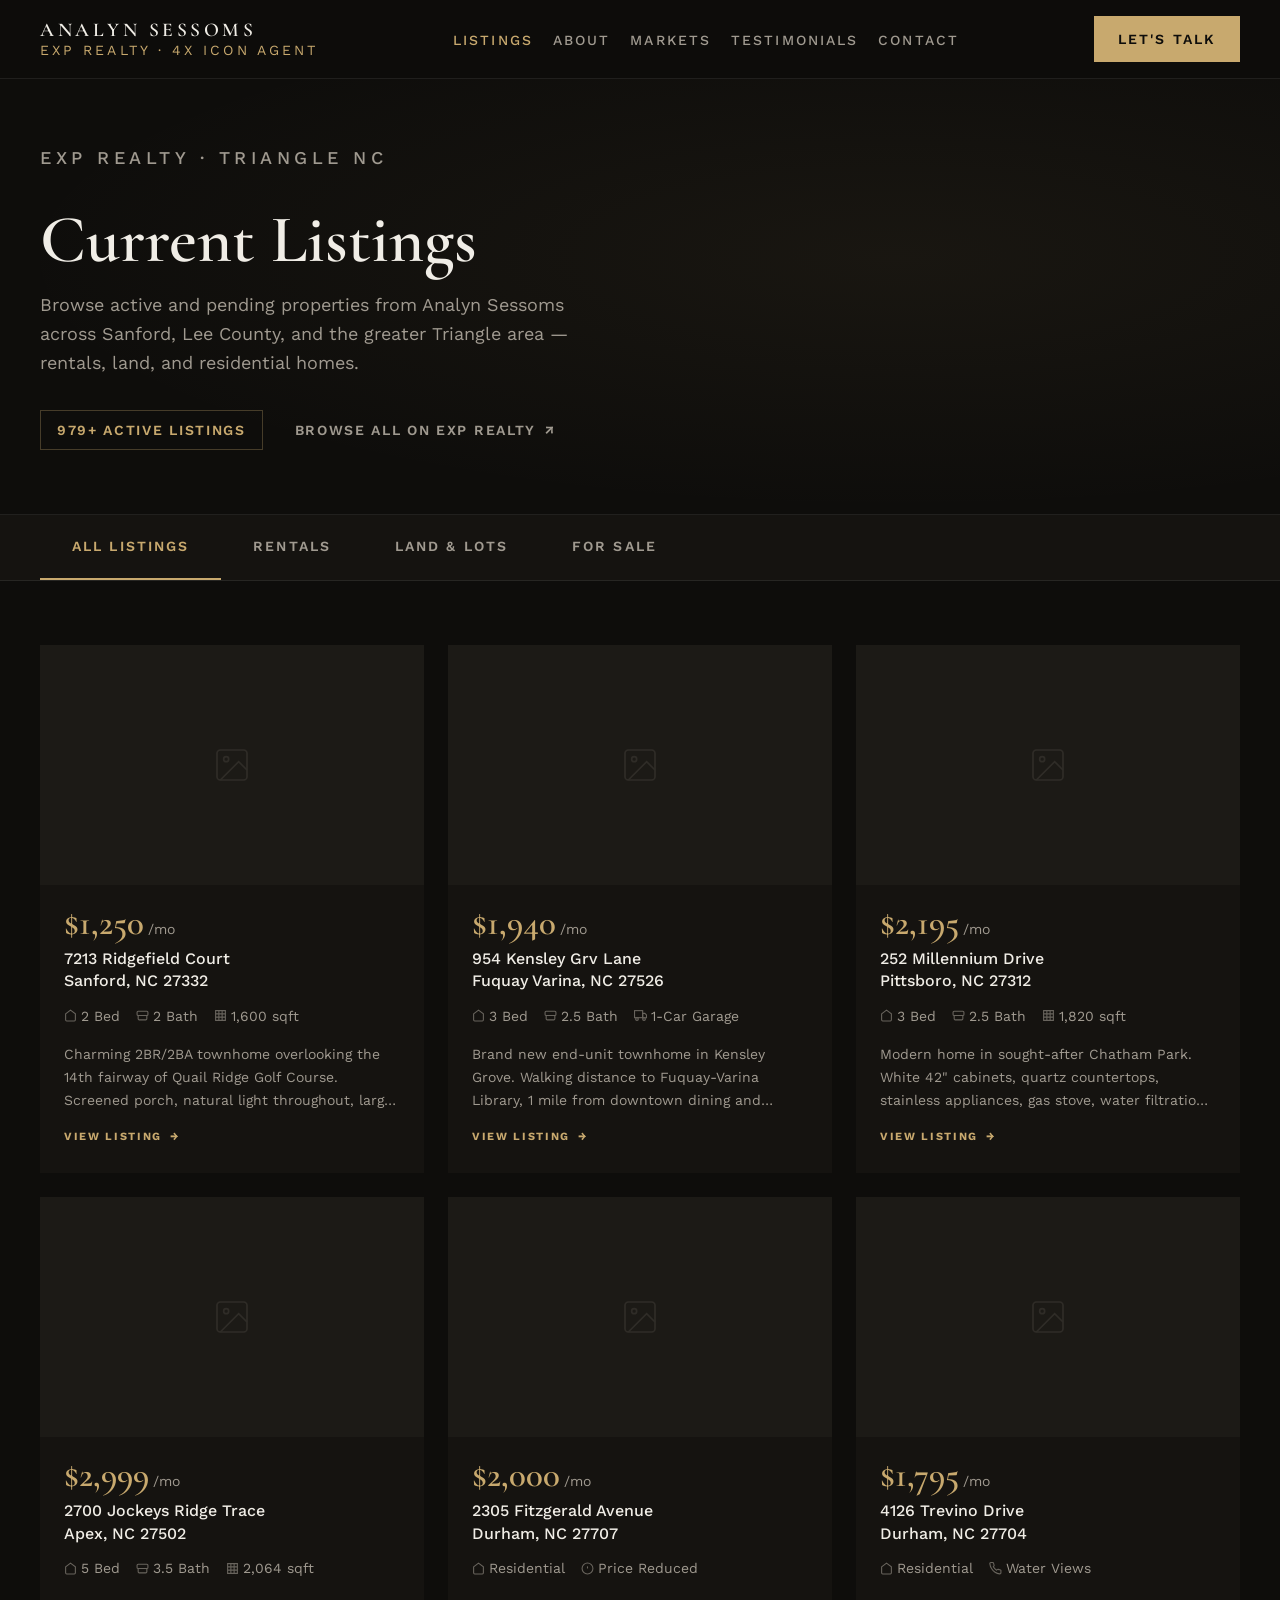
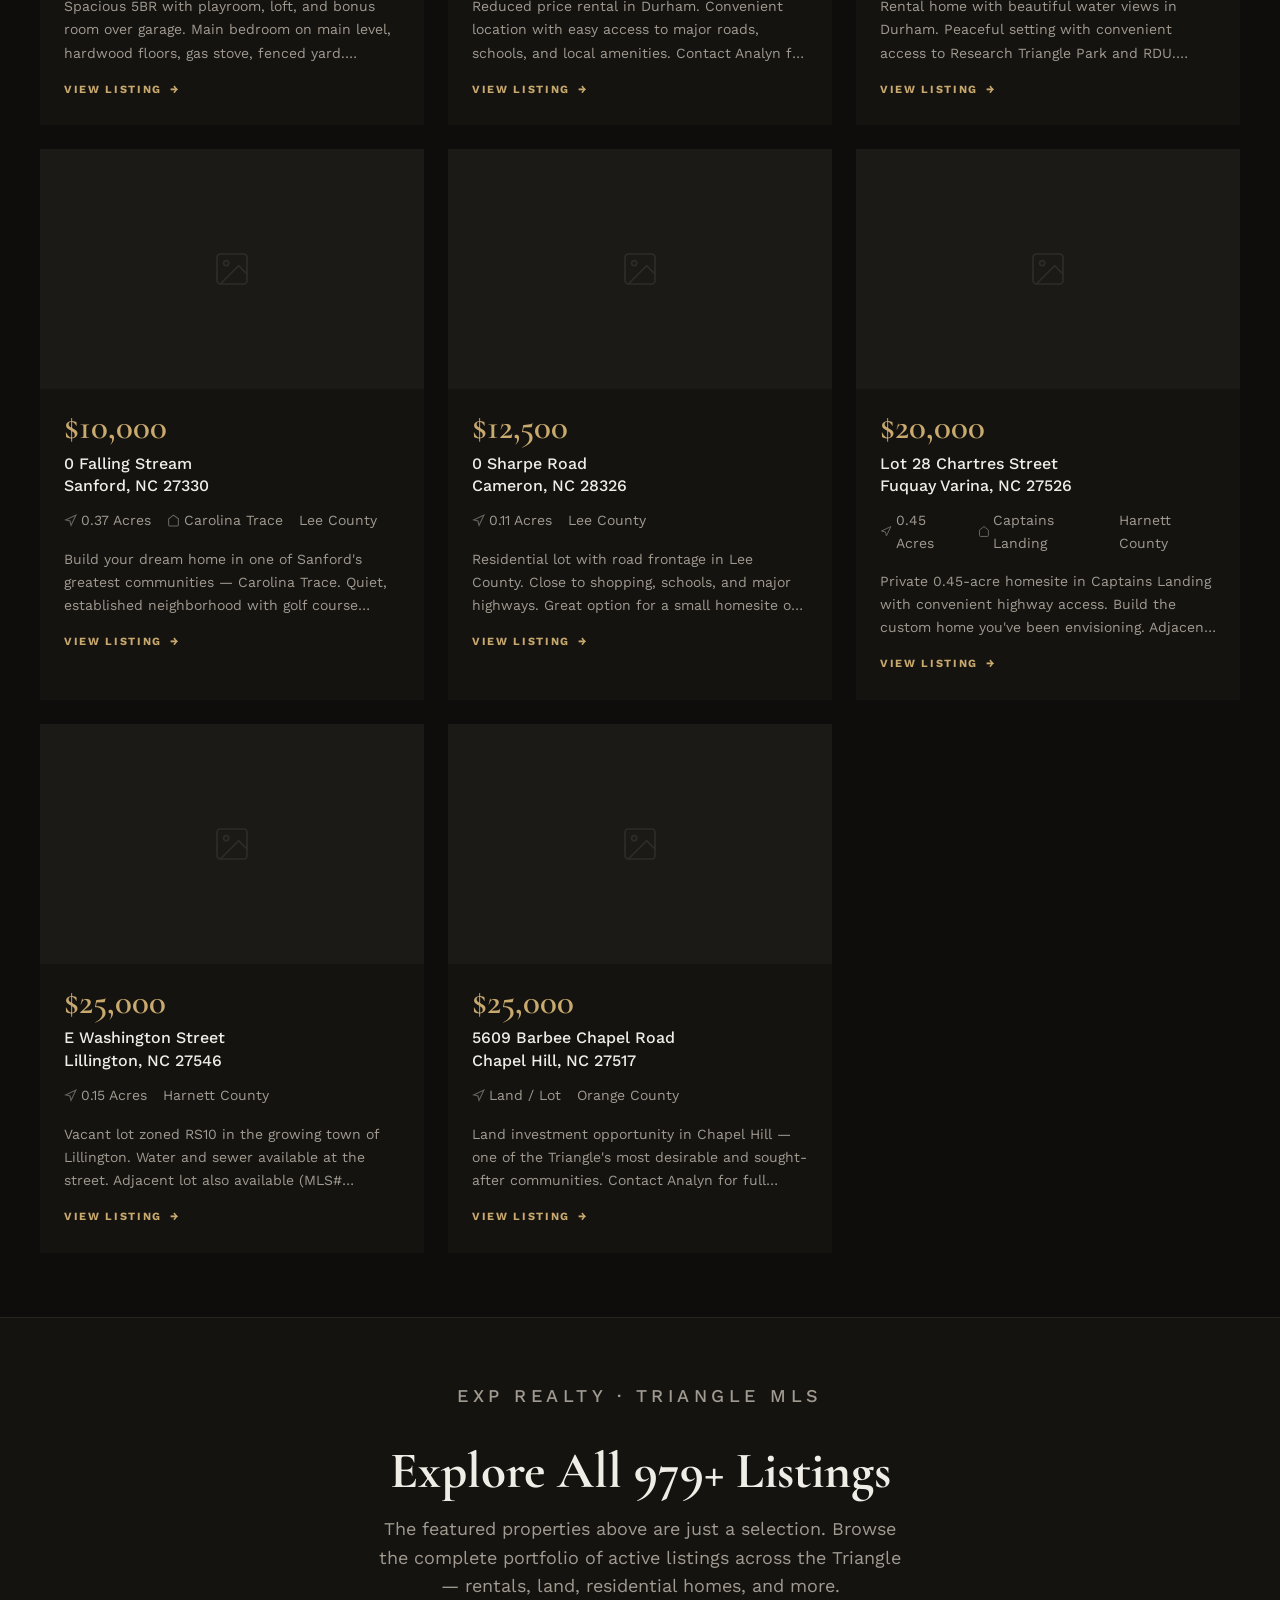
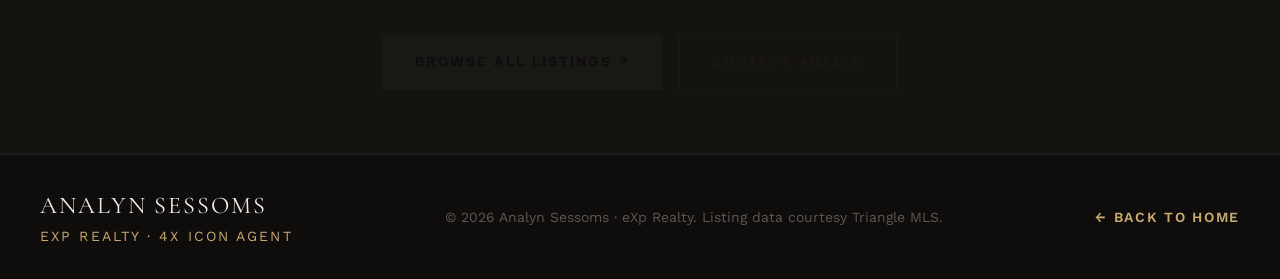
==== listings.html @ 78523047 "Add listings page with 11 featured properties (rentals + land), filter tabs, real MLS data" ====
<!DOCTYPE html>
<html lang="en">
<head>
  <meta charset="UTF-8" />
  <meta name="viewport" content="width=device-width, initial-scale=1.0" />
  <title>Current Listings | Analyn Sessoms — eXp Realty | Sanford, NC</title>
  <meta name="description" content="Browse current listings from Analyn Sessoms, 4x ICON Realtor® with eXp Realty. Homes for rent, land for sale, and more across Sanford, Pittsboro, Apex, and Central NC." />

  <link rel="preconnect" href="https://fonts.googleapis.com" />
  <link rel="preconnect" href="https://fonts.gstatic.com" crossorigin />
  <link href="https://fonts.googleapis.com/css2?family=Cormorant+Garamond:ital,wght@0,400;0,500;0,600;0,700;1,400;1,500;1,600&family=Work+Sans:wght@300;400;500;600;700&display=swap" rel="stylesheet" />

  <link rel="stylesheet" href="./base.css" />
  <link rel="stylesheet" href="./style.css" />
  <style>
    /* ── Listings page–specific styles ── */
    .listings-hero {
      position: relative;
      background: var(--color-bg);
      padding-top: calc(80px + var(--space-16));
      padding-bottom: var(--space-16);
      border-bottom: 1px solid var(--color-border);
      overflow: hidden;
    }
    .listings-hero::before {
      content: '';
      position: absolute;
      inset: 0;
      background: radial-gradient(ellipse at 70% 50%, rgba(200,169,110,0.06) 0%, transparent 70%);
      pointer-events: none;
    }
    .listings-hero-inner {
      position: relative;
      z-index: 1;
    }
    .listings-hero h1 {
      font-family: var(--font-display);
      font-size: var(--text-3xl);
      font-weight: 600;
      color: var(--color-text);
      line-height: 1.05;
      margin-bottom: var(--space-4);
    }
    .listings-hero p {
      font-family: var(--font-body);
      font-size: var(--text-base);
      color: var(--color-text-muted);
      max-width: 52ch;
      margin-bottom: var(--space-8);
    }
    .listings-hero-meta {
      display: flex;
      align-items: center;
      gap: var(--space-8);
      flex-wrap: wrap;
    }
    .listings-count-badge {
      display: inline-flex;
      align-items: center;
      gap: var(--space-2);
      font-family: var(--font-body);
      font-size: var(--text-xs);
      font-weight: 600;
      letter-spacing: 0.12em;
      text-transform: uppercase;
      color: var(--color-accent);
      border: 1px solid rgba(200,169,110,0.3);
      padding: var(--space-2) var(--space-4);
    }
    .listings-ext-link {
      font-family: var(--font-body);
      font-size: var(--text-xs);
      font-weight: 600;
      letter-spacing: 0.12em;
      text-transform: uppercase;
      color: var(--color-text-muted);
      text-decoration: none;
      display: inline-flex;
      align-items: center;
      gap: var(--space-2);
      transition: color 180ms;
    }
    .listings-ext-link:hover { color: var(--color-accent); }
    .listings-ext-link::after { content: '↗'; }

    /* Filter tabs */
    .filter-bar {
      background: var(--color-surface);
      border-bottom: 1px solid var(--color-border);
      position: sticky;
      top: 72px;
      z-index: 50;
    }
    .filter-bar-inner {
      display: flex;
      align-items: center;
      gap: 0;
      overflow-x: auto;
      scrollbar-width: none;
    }
    .filter-bar-inner::-webkit-scrollbar { display: none; }
    .filter-btn {
      font-family: var(--font-body);
      font-size: var(--text-xs);
      font-weight: 600;
      letter-spacing: 0.15em;
      text-transform: uppercase;
      color: var(--color-text-muted);
      background: none;
      border: none;
      border-bottom: 2px solid transparent;
      padding: var(--space-5) var(--space-8);
      cursor: pointer;
      white-space: nowrap;
      transition: color 180ms, border-color 180ms;
    }
    .filter-btn:hover { color: var(--color-text); }
    .filter-btn.active {
      color: var(--color-accent);
      border-bottom-color: var(--color-accent);
    }

    /* Listings grid */
    .listings-main {
      background: var(--color-bg);
      padding-block: var(--space-16);
    }
    .listings-full-grid {
      display: grid;
      grid-template-columns: repeat(3, 1fr);
      gap: var(--space-6);
    }
    .prop-card {
      background: var(--color-surface);
      overflow: hidden;
      cursor: pointer;
      transition: transform 300ms cubic-bezier(0.16,1,0.3,1), box-shadow 300ms cubic-bezier(0.16,1,0.3,1);
      text-decoration: none;
      display: block;
    }
    .prop-card:hover {
      transform: translateY(-4px);
      box-shadow: 0 16px 48px rgba(0,0,0,0.5);
    }
    .prop-card[data-category="land"] .prop-img-wrap::after {
      background: linear-gradient(to top, rgba(14,13,11,0.85) 0%, transparent 50%);
    }
    .prop-img-wrap {
      position: relative;
      overflow: hidden;
      aspect-ratio: 16/10;
      background: var(--color-surface-2);
    }
    .prop-img-wrap img {
      width: 100%;
      height: 100%;
      object-fit: cover;
      transition: transform 600ms cubic-bezier(0.16,1,0.3,1);
    }
    .prop-card:hover .prop-img-wrap img { transform: scale(1.05); }
    .prop-badge {
      position: absolute;
      top: var(--space-4);
      left: var(--space-4);
      font-family: var(--font-body);
      font-size: 10px;
      font-weight: 700;
      letter-spacing: 0.15em;
      text-transform: uppercase;
      padding: 3px 10px;
      z-index: 1;
    }
    .prop-badge-active   { background: #1a6e38; color: #fff; }
    .prop-badge-pending  { background: var(--color-accent-red); color: #fff; }
    .prop-badge-reduced  { background: var(--color-accent); color: var(--color-bg); }
    .prop-badge-new      { background: #0a5a7a; color: #fff; }

    .prop-category-pill {
      position: absolute;
      bottom: var(--space-4);
      right: var(--space-4);
      font-family: var(--font-body);
      font-size: 10px;
      font-weight: 600;
      letter-spacing: 0.1em;
      text-transform: uppercase;
      color: rgba(255,255,255,0.7);
      background: rgba(0,0,0,0.5);
      backdrop-filter: blur(4px);
      padding: 3px 8px;
    }
    .prop-body {
      padding: var(--space-5) var(--space-6) var(--space-6);
    }
    .prop-price {
      font-family: var(--font-display);
      font-size: var(--text-xl);
      font-weight: 600;
      color: var(--color-accent);
      line-height: 1;
      margin-bottom: var(--space-2);
    }
    .prop-price-sub {
      font-size: var(--text-xs);
      color: var(--color-text-muted);
      font-family: var(--font-body);
      font-weight: 400;
      margin-left: var(--space-1);
    }
    .prop-address {
      font-family: var(--font-body);
      font-size: var(--text-sm);
      font-weight: 500;
      color: var(--color-text);
      margin-bottom: var(--space-3);
      line-height: 1.4;
    }
    .prop-specs {
      display: flex;
      align-items: center;
      gap: var(--space-4);
      font-family: var(--font-body);
      font-size: var(--text-xs);
      color: var(--color-text-muted);
      margin-bottom: var(--space-4);
    }
    .prop-spec {
      display: flex;
      align-items: center;
      gap: var(--space-1);
    }
    .prop-spec svg { width: 13px; height: 13px; opacity: 0.6; }
    .prop-desc {
      font-family: var(--font-body);
      font-size: var(--text-xs);
      color: var(--color-text-muted);
      line-height: 1.65;
      display: -webkit-box;
      -webkit-line-clamp: 3;
      -webkit-box-orient: vertical;
      overflow: hidden;
      max-width: none;
    }
    .prop-cta {
      display: inline-flex;
      align-items: center;
      gap: var(--space-2);
      margin-top: var(--space-4);
      font-family: var(--font-body);
      font-size: 11px;
      font-weight: 700;
      letter-spacing: 0.15em;
      text-transform: uppercase;
      color: var(--color-accent);
      transition: gap 180ms;
    }
    .prop-card:hover .prop-cta { gap: var(--space-3); }
    .prop-cta::after { content: '→'; }

    /* No results */
    .no-results {
      display: none;
      grid-column: 1 / -1;
      text-align: center;
      padding: var(--space-20) 0;
      color: var(--color-text-muted);
      font-family: var(--font-display);
      font-size: var(--text-xl);
      font-style: italic;
    }

    /* Browse all CTA */
    .browse-all-section {
      background: var(--color-surface);
      border-top: 1px solid var(--color-border);
      padding-block: var(--space-16);
      text-align: center;
    }
    .browse-all-section h2 {
      font-family: var(--font-display);
      font-size: var(--text-2xl);
      color: var(--color-text);
      margin-bottom: var(--space-4);
    }
    .browse-all-section p {
      font-family: var(--font-body);
      font-size: var(--text-base);
      color: var(--color-text-muted);
      max-width: 48ch;
      margin: 0 auto var(--space-8);
    }
    .browse-all-actions {
      display: flex;
      gap: var(--space-4);
      justify-content: center;
      flex-wrap: wrap;
    }

    /* Img placeholder shimmer */
    .prop-img-placeholder {
      width: 100%; height: 100%;
      background: var(--color-surface-2);
      display: flex;
      align-items: center;
      justify-content: center;
      color: var(--color-text-faint);
    }
    .prop-img-placeholder svg { width: 40px; height: 40px; opacity: 0.3; }

    @media (max-width: 1024px) {
      .listings-full-grid { grid-template-columns: repeat(2, 1fr); }
    }
    @media (max-width: 640px) {
      .listings-full-grid { grid-template-columns: 1fr; }
      .filter-btn { padding: var(--space-4) var(--space-5); }
    }
  </style>
</head>
<body>

  <!-- NAV -->
  <nav class="site-nav scrolled" id="site-nav" role="navigation" aria-label="Main navigation">
    <a href="./index.html" class="nav-logo" aria-label="Analyn Sessoms Real Estate Home">
      <span class="nav-logo-name">Analyn Sessoms</span>
      <span class="nav-logo-tagline">eXp Realty · 4x ICON Agent</span>
    </a>
    <ul class="nav-links" role="list">
      <li><a href="./listings.html" style="color:var(--color-accent)">Listings</a></li>
      <li><a href="./index.html#about">About</a></li>
      <li><a href="./index.html#markets">Markets</a></li>
      <li><a href="./index.html#testimonials">Testimonials</a></li>
      <li><a href="./index.html#contact">Contact</a></li>
    </ul>
    <a href="./index.html#contact" class="nav-cta">Let's Talk</a>
    <button class="nav-hamburger" id="nav-hamburger" aria-label="Open menu" aria-expanded="false">
      <span></span><span></span><span></span>
    </button>
  </nav>

  <!-- Mobile Nav -->
  <div class="mobile-nav" id="mobile-nav" role="dialog" aria-label="Mobile navigation">
    <button class="mobile-nav-close" id="mobile-nav-close" aria-label="Close menu">✕</button>
    <a href="./listings.html" class="mobile-nav-link">Listings</a>
    <a href="./index.html#about" class="mobile-nav-link">About</a>
    <a href="./index.html#markets" class="mobile-nav-link">Markets</a>
    <a href="./index.html#testimonials" class="mobile-nav-link">Testimonials</a>
    <a href="./index.html#contact" class="mobile-nav-link">Contact</a>
  </div>

  <!-- HERO -->
  <section class="listings-hero">
    <div class="container listings-hero-inner">
      <p class="section-eyebrow">eXp Realty · Triangle NC</p>
      <h1>Current Listings</h1>
      <p>Browse active and pending properties from Analyn Sessoms across Sanford, Lee County, and the greater Triangle area — rentals, land, and residential homes.</p>
      <div class="listings-hero-meta">
        <span class="listings-count-badge">979+ Active Listings</span>
        <a href="https://tri.exprealty.com/index.php?agentcodes=SESSAX#rslt" target="_blank" rel="noopener noreferrer" class="listings-ext-link">Browse all on eXp Realty</a>
      </div>
    </div>
  </section>

  <!-- FILTER BAR -->
  <div class="filter-bar" role="tablist" aria-label="Filter listings by category">
    <div class="container filter-bar-inner">
      <button class="filter-btn active" data-filter="all" role="tab" aria-selected="true">All Listings</button>
      <button class="filter-btn" data-filter="rental" role="tab" aria-selected="false">Rentals</button>
      <button class="filter-btn" data-filter="land" role="tab" aria-selected="false">Land &amp; Lots</button>
      <button class="filter-btn" data-filter="forsale" role="tab" aria-selected="false">For Sale</button>
    </div>
  </div>

  <!-- LISTINGS GRID -->
  <main class="listings-main" id="main-content">
    <div class="container">
      <div class="listings-full-grid" id="listings-grid">

        <!-- RENTALS -->

        <!-- 1 -->
        <a class="prop-card" data-category="rental"
           href="https://tri.exprealty.com/property/31-10157621-7213-ridgefield-court-sanford-NC-27332"
           target="_blank" rel="noopener noreferrer">
          <div class="prop-img-wrap">
            <img src="https://d36xftgacqn2p.cloudfront.net/listingphotos31/10157621-1.jpg"
                 alt="7213 Ridgefield Court, Sanford NC — golf course townhome rental"
                 loading="lazy" onerror="this.parentNode.innerHTML='<div class=\'prop-img-placeholder\'><svg viewBox=\'0 0 24 24\' fill=\'none\' stroke=\'currentColor\' stroke-width=\'1\'><rect x=\'3\' y=\'3\' width=\'18\' height=\'18\' rx=\'2\'/><circle cx=\'8.5\' cy=\'8.5\' r=\'1.5\'/><polyline points=\'21 15 16 10 5 21\'/></svg></div>'" />
            <span class="prop-badge prop-badge-pending">Pending</span>
            <span class="prop-category-pill">Rental</span>
          </div>
          <div class="prop-body">
            <div class="prop-price">$1,250<span class="prop-price-sub">/mo</span></div>
            <div class="prop-address">7213 Ridgefield Court<br>Sanford, NC 27332</div>
            <div class="prop-specs">
              <span class="prop-spec">
                <svg viewBox="0 0 24 24" fill="none" stroke="currentColor" stroke-width="2"><path d="M3 9l9-7 9 7v11a2 2 0 0 1-2 2H5a2 2 0 0 1-2-2z"/></svg>
                2 Bed
              </span>
              <span class="prop-spec">
                <svg viewBox="0 0 24 24" fill="none" stroke="currentColor" stroke-width="2"><path d="M4 12h16M4 12a2 2 0 0 1-2-2V6a2 2 0 0 1 2-2h16a2 2 0 0 1 2 2v4a2 2 0 0 1-2 2M4 12v6a2 2 0 0 0 2 2h12a2 2 0 0 0 2-2v-6"/></svg>
                2 Bath
              </span>
              <span class="prop-spec">
                <svg viewBox="0 0 24 24" fill="none" stroke="currentColor" stroke-width="2"><path d="M21 3H3v18h18V3z"/><path d="M9 3v18M15 3v18M3 9h18M3 15h18"/></svg>
                1,600 sqft
              </span>
            </div>
            <p class="prop-desc">Charming 2BR/2BA townhome overlooking the 14th fairway of Quail Ridge Golf Course. Screened porch, natural light throughout, large walk-in closet, washer/dryer included. Minutes from US-1 and Southern Pines.</p>
            <span class="prop-cta">View Listing</span>
          </div>
        </a>

        <!-- 2 -->
        <a class="prop-card" data-category="rental"
           href="https://tri.exprealty.com/property/31-10172963-954-kensley-grv-lane-fuquay-varina-NC-27526"
           target="_blank" rel="noopener noreferrer">
          <div class="prop-img-wrap">
            <img src="https://d36xftgacqn2p.cloudfront.net/listingphotos31/10172963-1.jpg"
                 alt="954 Kensley Grove Lane, Fuquay Varina — brand new townhome rental"
                 loading="lazy" onerror="this.parentNode.innerHTML='<div class=\'prop-img-placeholder\'><svg viewBox=\'0 0 24 24\' fill=\'none\' stroke=\'currentColor\' stroke-width=\'1\'><rect x=\'3\' y=\'3\' width=\'18\' height=\'18\' rx=\'2\'/><circle cx=\'8.5\' cy=\'8.5\' r=\'1.5\'/><polyline points=\'21 15 16 10 5 21\'/></svg></div>'" />
            <span class="prop-badge prop-badge-new">New Construction</span>
            <span class="prop-category-pill">Rental</span>
          </div>
          <div class="prop-body">
            <div class="prop-price">$1,940<span class="prop-price-sub">/mo</span></div>
            <div class="prop-address">954 Kensley Grv Lane<br>Fuquay Varina, NC 27526</div>
            <div class="prop-specs">
              <span class="prop-spec">
                <svg viewBox="0 0 24 24" fill="none" stroke="currentColor" stroke-width="2"><path d="M3 9l9-7 9 7v11a2 2 0 0 1-2 2H5a2 2 0 0 1-2-2z"/></svg>
                3 Bed
              </span>
              <span class="prop-spec">
                <svg viewBox="0 0 24 24" fill="none" stroke="currentColor" stroke-width="2"><path d="M4 12h16M4 12a2 2 0 0 1-2-2V6a2 2 0 0 1 2-2h16a2 2 0 0 1 2 2v4a2 2 0 0 1-2 2M4 12v6a2 2 0 0 0 2 2h12a2 2 0 0 0 2-2v-6"/></svg>
                2.5 Bath
              </span>
              <span class="prop-spec">
                <svg viewBox="0 0 24 24" fill="none" stroke="currentColor" stroke-width="2"><rect x="1" y="3" width="15" height="13"/><polygon points="16 8 20 8 23 11 23 16 16 16 16 8"/><circle cx="5.5" cy="18.5" r="2.5"/><circle cx="18.5" cy="18.5" r="2.5"/></svg>
                1-Car Garage
              </span>
            </div>
            <p class="prop-desc">Brand new end-unit townhome in Kensley Grove. Walking distance to Fuquay-Varina Library, 1 mile from downtown dining and breweries, under 10 min to Target. Open floor plan, bright and airy — available now.</p>
            <span class="prop-cta">View Listing</span>
          </div>
        </a>

        <!-- 3 -->
        <a class="prop-card" data-category="rental"
           href="https://tri.exprealty.com/property/31-10157669-252-millennium-drive-pittsboro-NC-27312"
           target="_blank" rel="noopener noreferrer">
          <div class="prop-img-wrap">
            <img src="https://d36xftgacqn2p.cloudfront.net/listingphotos31/10157669-1.jpg"
                 alt="252 Millennium Drive, Pittsboro — Chatham Park rental"
                 loading="lazy" onerror="this.parentNode.innerHTML='<div class=\'prop-img-placeholder\'><svg viewBox=\'0 0 24 24\' fill=\'none\' stroke=\'currentColor\' stroke-width=\'1\'><rect x=\'3\' y=\'3\' width=\'18\' height=\'18\' rx=\'2\'/><circle cx=\'8.5\' cy=\'8.5\' r=\'1.5\'/><polyline points=\'21 15 16 10 5 21\'/></svg></div>'" />
            <span class="prop-badge prop-badge-pending">Pending</span>
            <span class="prop-category-pill">Rental</span>
          </div>
          <div class="prop-body">
            <div class="prop-price">$2,195<span class="prop-price-sub">/mo</span></div>
            <div class="prop-address">252 Millennium Drive<br>Pittsboro, NC 27312</div>
            <div class="prop-specs">
              <span class="prop-spec">
                <svg viewBox="0 0 24 24" fill="none" stroke="currentColor" stroke-width="2"><path d="M3 9l9-7 9 7v11a2 2 0 0 1-2 2H5a2 2 0 0 1-2-2z"/></svg>
                3 Bed
              </span>
              <span class="prop-spec">
                <svg viewBox="0 0 24 24" fill="none" stroke="currentColor" stroke-width="2"><path d="M4 12h16M4 12a2 2 0 0 1-2-2V6a2 2 0 0 1 2-2h16a2 2 0 0 1 2 2v4a2 2 0 0 1-2 2M4 12v6a2 2 0 0 0 2 2h12a2 2 0 0 0 2-2v-6"/></svg>
                2.5 Bath
              </span>
              <span class="prop-spec">
                <svg viewBox="0 0 24 24" fill="none" stroke="currentColor" stroke-width="2"><path d="M21 3H3v18h18V3z"/><path d="M9 3v18M15 3v18M3 9h18M3 15h18"/></svg>
                1,820 sqft
              </span>
            </div>
            <p class="prop-desc">Modern home in sought-after Chatham Park. White 42" cabinets, quartz countertops, stainless appliances, gas stove, water filtration system. Walk-in closets in primary and 2nd bedroom. Built 2022.</p>
            <span class="prop-cta">View Listing</span>
          </div>
        </a>

        <!-- 4 -->
        <a class="prop-card" data-category="rental"
           href="https://tri.exprealty.com/property/31-10149897-2700-jockeys-ridge-trace-apex-NC-27502"
           target="_blank" rel="noopener noreferrer">
          <div class="prop-img-wrap">
            <img src="https://d36xftgacqn2p.cloudfront.net/listingphotos31/10149897-1.jpg"
                 alt="2700 Jockeys Ridge Trace, Apex — 5 bedroom rental home"
                 loading="lazy" onerror="this.parentNode.innerHTML='<div class=\'prop-img-placeholder\'><svg viewBox=\'0 0 24 24\' fill=\'none\' stroke=\'currentColor\' stroke-width=\'1\'><rect x=\'3\' y=\'3\' width=\'18\' height=\'18\' rx=\'2\'/><circle cx=\'8.5\' cy=\'8.5\' r=\'1.5\'/><polyline points=\'21 15 16 10 5 21\'/></svg></div>'" />
            <span class="prop-badge prop-badge-pending">Pending</span>
            <span class="prop-category-pill">Rental</span>
          </div>
          <div class="prop-body">
            <div class="prop-price">$2,999<span class="prop-price-sub">/mo</span></div>
            <div class="prop-address">2700 Jockeys Ridge Trace<br>Apex, NC 27502</div>
            <div class="prop-specs">
              <span class="prop-spec">
                <svg viewBox="0 0 24 24" fill="none" stroke="currentColor" stroke-width="2"><path d="M3 9l9-7 9 7v11a2 2 0 0 1-2 2H5a2 2 0 0 1-2-2z"/></svg>
                5 Bed
              </span>
              <span class="prop-spec">
                <svg viewBox="0 0 24 24" fill="none" stroke="currentColor" stroke-width="2"><path d="M4 12h16M4 12a2 2 0 0 1-2-2V6a2 2 0 0 1 2-2h16a2 2 0 0 1 2 2v4a2 2 0 0 1-2 2M4 12v6a2 2 0 0 0 2 2h12a2 2 0 0 0 2-2v-6"/></svg>
                3.5 Bath
              </span>
              <span class="prop-spec">
                <svg viewBox="0 0 24 24" fill="none" stroke="currentColor" stroke-width="2"><path d="M21 3H3v18h18V3z"/><path d="M9 3v18M15 3v18M3 9h18M3 15h18"/></svg>
                2,064 sqft
              </span>
            </div>
            <p class="prop-desc">Spacious 5BR with playroom, loft, and bonus room over garage. Main bedroom on main level, hardwood floors, gas stove, fenced yard. Community pool, nearby parks. Bella Casa neighborhood, built 2016.</p>
            <span class="prop-cta">View Listing</span>
          </div>
        </a>

        <!-- 5 – extra rental -->
        <a class="prop-card" data-category="rental"
           href="https://tri.exprealty.com/property/31-10149343-2305-fitzgerald-avenue-durham-NC-27707"
           target="_blank" rel="noopener noreferrer">
          <div class="prop-img-wrap">
            <img src="https://d36xftgacqn2p.cloudfront.net/listingphotos31/10149343-1.jpg"
                 alt="2305 Fitzgerald Avenue, Durham NC rental"
                 loading="lazy" onerror="this.parentNode.innerHTML='<div class=\'prop-img-placeholder\'><svg viewBox=\'0 0 24 24\' fill=\'none\' stroke=\'currentColor\' stroke-width=\'1\'><rect x=\'3\' y=\'3\' width=\'18\' height=\'18\' rx=\'2\'/><circle cx=\'8.5\' cy=\'8.5\' r=\'1.5\'/><polyline points=\'21 15 16 10 5 21\'/></svg></div>'" />
            <span class="prop-badge prop-badge-reduced">Reduced</span>
            <span class="prop-category-pill">Rental</span>
          </div>
          <div class="prop-body">
            <div class="prop-price">$2,000<span class="prop-price-sub">/mo</span></div>
            <div class="prop-address">2305 Fitzgerald Avenue<br>Durham, NC 27707</div>
            <div class="prop-specs">
              <span class="prop-spec">
                <svg viewBox="0 0 24 24" fill="none" stroke="currentColor" stroke-width="2"><path d="M3 9l9-7 9 7v11a2 2 0 0 1-2 2H5a2 2 0 0 1-2-2z"/></svg>
                Residential
              </span>
              <span class="prop-spec">
                <svg viewBox="0 0 24 24" fill="none" stroke="currentColor" stroke-width="2"><circle cx="12" cy="12" r="10"/><line x1="12" y1="8" x2="12" y2="12"/><line x1="12" y1="16" x2="12.01" y2="16"/></svg>
                Price Reduced
              </span>
            </div>
            <p class="prop-desc">Reduced price rental in Durham. Convenient location with easy access to major roads, schools, and local amenities. Contact Analyn for showing details and availability.</p>
            <span class="prop-cta">View Listing</span>
          </div>
        </a>

        <!-- 6 – extra rental -->
        <a class="prop-card" data-category="rental"
           href="https://tri.exprealty.com/property/31-10149720-4126-trevino-drive-durham-NC-27704"
           target="_blank" rel="noopener noreferrer">
          <div class="prop-img-wrap">
            <img src="https://d36xftgacqn2p.cloudfront.net/listingphotos31/10149720-1.jpg"
                 alt="4126 Trevino Drive, Durham — water views rental"
                 loading="lazy" onerror="this.parentNode.innerHTML='<div class=\'prop-img-placeholder\'><svg viewBox=\'0 0 24 24\' fill=\'none\' stroke=\'currentColor\' stroke-width=\'1\'><rect x=\'3\' y=\'3\' width=\'18\' height=\'18\' rx=\'2\'/><circle cx=\'8.5\' cy=\'8.5\' r=\'1.5\'/><polyline points=\'21 15 16 10 5 21\'/></svg></div>'" />
            <span class="prop-badge prop-badge-active">Water Views</span>
            <span class="prop-category-pill">Rental</span>
          </div>
          <div class="prop-body">
            <div class="prop-price">$1,795<span class="prop-price-sub">/mo</span></div>
            <div class="prop-address">4126 Trevino Drive<br>Durham, NC 27704</div>
            <div class="prop-specs">
              <span class="prop-spec">
                <svg viewBox="0 0 24 24" fill="none" stroke="currentColor" stroke-width="2"><path d="M3 9l9-7 9 7v11a2 2 0 0 1-2 2H5a2 2 0 0 1-2-2z"/></svg>
                Residential
              </span>
              <span class="prop-spec">
                <svg viewBox="0 0 24 24" fill="none" stroke="currentColor" stroke-width="2"><path d="M22 16.92v3a2 2 0 0 1-2.18 2 19.79 19.79 0 0 1-8.63-3.07A19.5 19.5 0 0 1 4.69 12 19.79 19.79 0 0 1 1.61 3.44 2 2 0 0 1 3.58 1h3a2 2 0 0 1 2 1.72c.127.96.361 1.903.7 2.81a2 2 0 0 1-.45 2.11L7.91 8.96a16 16 0 0 0 6.13 6.13l1.02-1.02a2 2 0 0 1 2.11-.45c.907.339 1.85.573 2.81.7A2 2 0 0 1 22 16.92z"/></svg>
                Water Views
              </span>
            </div>
            <p class="prop-desc">Rental home with beautiful water views in Durham. Peaceful setting with convenient access to Research Triangle Park and RDU. Contact Analyn for full details and a showing.</p>
            <span class="prop-cta">View Listing</span>
          </div>
        </a>

        <!-- LAND -->

        <!-- 7 -->
        <a class="prop-card" data-category="land"
           href="https://tri.exprealty.com/property/31-10159764-0-falling-stream-sanford-NC-27330"
           target="_blank" rel="noopener noreferrer">
          <div class="prop-img-wrap">
            <img src="https://d36xftgacqn2p.cloudfront.net/listingphotos31/10159764-1.jpg"
                 alt="0 Falling Stream, Sanford NC — Carolina Trace land lot"
                 loading="lazy" onerror="this.parentNode.innerHTML='<div class=\'prop-img-placeholder\'><svg viewBox=\'0 0 24 24\' fill=\'none\' stroke=\'currentColor\' stroke-width=\'1\'><rect x=\'3\' y=\'3\' width=\'18\' height=\'18\' rx=\'2\'/><circle cx=\'8.5\' cy=\'8.5\' r=\'1.5\'/><polyline points=\'21 15 16 10 5 21\'/></svg></div>'" />
            <span class="prop-badge prop-badge-pending">Pending</span>
            <span class="prop-category-pill">Land</span>
          </div>
          <div class="prop-body">
            <div class="prop-price">$10,000</div>
            <div class="prop-address">0 Falling Stream<br>Sanford, NC 27330</div>
            <div class="prop-specs">
              <span class="prop-spec">
                <svg viewBox="0 0 24 24" fill="none" stroke="currentColor" stroke-width="2"><polygon points="3 11 22 2 13 21 11 13 3 11"/></svg>
                0.37 Acres
              </span>
              <span class="prop-spec">
                <svg viewBox="0 0 24 24" fill="none" stroke="currentColor" stroke-width="2"><path d="M3 9l9-7 9 7v11a2 2 0 0 1-2 2H5a2 2 0 0 1-2-2z"/></svg>
                Carolina Trace
              </span>
              <span class="prop-spec">Lee County</span>
            </div>
            <p class="prop-desc">Build your dream home in one of Sanford's greatest communities — Carolina Trace. Quiet, established neighborhood with golf course amenity access. 0.37-acre lot ready for your custom build.</p>
            <span class="prop-cta">View Listing</span>
          </div>
        </a>

        <!-- 8 -->
        <a class="prop-card" data-category="land"
           href="https://tri.exprealty.com/property/31-10163830-0-sharpe-road-cameron-NC-28326"
           target="_blank" rel="noopener noreferrer">
          <div class="prop-img-wrap">
            <img src="https://d36xftgacqn2p.cloudfront.net/listingphotos31/10163830-1.jpg"
                 alt="0 Sharpe Road, Cameron NC — residential lot"
                 loading="lazy" onerror="this.parentNode.innerHTML='<div class=\'prop-img-placeholder\'><svg viewBox=\'0 0 24 24\' fill=\'none\' stroke=\'currentColor\' stroke-width=\'1\'><rect x=\'3\' y=\'3\' width=\'18\' height=\'18\' rx=\'2\'/><circle cx=\'8.5\' cy=\'8.5\' r=\'1.5\'/><polyline points=\'21 15 16 10 5 21\'/></svg></div>'" />
            <span class="prop-badge prop-badge-active">Active</span>
            <span class="prop-category-pill">Land</span>
          </div>
          <div class="prop-body">
            <div class="prop-price">$12,500</div>
            <div class="prop-address">0 Sharpe Road<br>Cameron, NC 28326</div>
            <div class="prop-specs">
              <span class="prop-spec">
                <svg viewBox="0 0 24 24" fill="none" stroke="currentColor" stroke-width="2"><polygon points="3 11 22 2 13 21 11 13 3 11"/></svg>
                0.11 Acres
              </span>
              <span class="prop-spec">Lee County</span>
            </div>
            <p class="prop-desc">Residential lot with road frontage in Lee County. Close to shopping, schools, and major highways. Great option for a small homesite or long-term investment in a growing area. MLS# 10163830.</p>
            <span class="prop-cta">View Listing</span>
          </div>
        </a>

        <!-- 9 -->
        <a class="prop-card" data-category="land"
           href="https://tri.exprealty.com/property/31-LP757516-0-lot-28-chartres-street-fuquay-varina-NC-27526"
           target="_blank" rel="noopener noreferrer">
          <div class="prop-img-wrap">
            <img src="https://d36xftgacqn2p.cloudfront.net/listingphotos31/LP757516-1.jpg"
                 alt="Lot 28 Chartres Street, Fuquay Varina — Captains Landing lot"
                 loading="lazy" onerror="this.parentNode.innerHTML='<div class=\'prop-img-placeholder\'><svg viewBox=\'0 0 24 24\' fill=\'none\' stroke=\'currentColor\' stroke-width=\'1\'><rect x=\'3\' y=\'3\' width=\'18\' height=\'18\' rx=\'2\'/><circle cx=\'8.5\' cy=\'8.5\' r=\'1.5\'/><polyline points=\'21 15 16 10 5 21\'/></svg></div>'" />
            <span class="prop-badge prop-badge-reduced">Reduced</span>
            <span class="prop-category-pill">Land</span>
          </div>
          <div class="prop-body">
            <div class="prop-price">$20,000</div>
            <div class="prop-address">Lot 28 Chartres Street<br>Fuquay Varina, NC 27526</div>
            <div class="prop-specs">
              <span class="prop-spec">
                <svg viewBox="0 0 24 24" fill="none" stroke="currentColor" stroke-width="2"><polygon points="3 11 22 2 13 21 11 13 3 11"/></svg>
                0.45 Acres
              </span>
              <span class="prop-spec">
                <svg viewBox="0 0 24 24" fill="none" stroke="currentColor" stroke-width="2"><path d="M3 9l9-7 9 7v11a2 2 0 0 1-2 2H5a2 2 0 0 1-2-2z"/></svg>
                Captains Landing
              </span>
              <span class="prop-spec">Harnett County</span>
            </div>
            <p class="prop-desc">Private 0.45-acre homesite in Captains Landing with convenient highway access. Build the custom home you've been envisioning. Adjacent Lot 27 also available — own both for a larger build site.</p>
            <span class="prop-cta">View Listing</span>
          </div>
        </a>

        <!-- 10 -->
        <a class="prop-card" data-category="land"
           href="https://tri.exprealty.com/property/31-10158714-00-e-washington-street-lillington-NC-27546"
           target="_blank" rel="noopener noreferrer">
          <div class="prop-img-wrap">
            <img src="https://d36xftgacqn2p.cloudfront.net/listingphotos31/10158714-1.jpg"
                 alt="E Washington Street, Lillington NC — vacant lot"
                 loading="lazy" onerror="this.parentNode.innerHTML='<div class=\'prop-img-placeholder\'><svg viewBox=\'0 0 24 24\' fill=\'none\' stroke=\'currentColor\' stroke-width=\'1\'><rect x=\'3\' y=\'3\' width=\'18\' height=\'18\' rx=\'2\'/><circle cx=\'8.5\' cy=\'8.5\' r=\'1.5\'/><polyline points=\'21 15 16 10 5 21\'/></svg></div>'" />
            <span class="prop-badge prop-badge-pending">Pending</span>
            <span class="prop-category-pill">Land</span>
          </div>
          <div class="prop-body">
            <div class="prop-price">$25,000</div>
            <div class="prop-address">E Washington Street<br>Lillington, NC 27546</div>
            <div class="prop-specs">
              <span class="prop-spec">
                <svg viewBox="0 0 24 24" fill="none" stroke="currentColor" stroke-width="2"><polygon points="3 11 22 2 13 21 11 13 3 11"/></svg>
                0.15 Acres
              </span>
              <span class="prop-spec">Harnett County</span>
            </div>
            <p class="prop-desc">Vacant lot zoned RS10 in the growing town of Lillington. Water and sewer available at the street. Adjacent lot also available (MLS# 10158721) — combine for a larger footprint.</p>
            <span class="prop-cta">View Listing</span>
          </div>
        </a>

        <!-- 11 -->
        <a class="prop-card" data-category="land"
           href="https://tri.exprealty.com/property/31-10147017-5609-barbee-chapel-road-chapel-hill-NC-27517"
           target="_blank" rel="noopener noreferrer">
          <div class="prop-img-wrap">
            <img src="https://d36xftgacqn2p.cloudfront.net/listingphotos31/10147017-1.jpg"
                 alt="5609 Barbee Chapel Road, Chapel Hill NC — land lot"
                 loading="lazy" onerror="this.parentNode.innerHTML='<div class=\'prop-img-placeholder\'><svg viewBox=\'0 0 24 24\' fill=\'none\' stroke=\'currentColor\' stroke-width=\'1\'><rect x=\'3\' y=\'3\' width=\'18\' height=\'18\' rx=\'2\'/><circle cx=\'8.5\' cy=\'8.5\' r=\'1.5\'/><polyline points=\'21 15 16 10 5 21\'/></svg></div>'" />
            <span class="prop-badge prop-badge-active">Active</span>
            <span class="prop-category-pill">Land</span>
          </div>
          <div class="prop-body">
            <div class="prop-price">$25,000</div>
            <div class="prop-address">5609 Barbee Chapel Road<br>Chapel Hill, NC 27517</div>
            <div class="prop-specs">
              <span class="prop-spec">
                <svg viewBox="0 0 24 24" fill="none" stroke="currentColor" stroke-width="2"><polygon points="3 11 22 2 13 21 11 13 3 11"/></svg>
                Land / Lot
              </span>
              <span class="prop-spec">Orange County</span>
            </div>
            <p class="prop-desc">Land investment opportunity in Chapel Hill — one of the Triangle's most desirable and sought-after communities. Contact Analyn for full details on this parcel.</p>
            <span class="prop-cta">View Listing</span>
          </div>
        </a>

        <!-- No results message -->
        <div class="no-results" id="no-results" aria-live="polite">
          No listings match this filter. <a href="https://tri.exprealty.com/index.php?agentcodes=SESSAX#rslt" target="_blank" rel="noopener noreferrer" style="color:var(--color-accent)">Browse all 979+ on eXp Realty →</a>
        </div>

      </div>
    </div>
  </main>

  <!-- BROWSE ALL CTA -->
  <section class="browse-all-section" aria-label="Browse all listings">
    <div class="container">
      <p class="section-eyebrow">eXp Realty · Triangle MLS</p>
      <h2>Explore All 979+ Listings</h2>
      <p>The featured properties above are just a selection. Browse the complete portfolio of active listings across the Triangle — rentals, land, residential homes, and more.</p>
      <div class="browse-all-actions">
        <a href="https://tri.exprealty.com/index.php?agentcodes=SESSAX#rslt"
           target="_blank" rel="noopener noreferrer"
           class="btn-primary">Browse All Listings ↗</a>
        <a href="./index.html#contact" class="btn-secondary">Contact Analyn</a>
      </div>
    </div>
  </section>

  <!-- FOOTER (simplified) -->
  <footer style="background:var(--color-bg);border-top:1px solid var(--color-border);padding:var(--space-8) 0;">
    <div class="container" style="display:flex;align-items:center;justify-content:space-between;flex-wrap:wrap;gap:var(--space-4);">
      <div>
        <div style="font-family:var(--font-display);font-size:var(--text-lg);color:var(--color-text);letter-spacing:0.08em;text-transform:uppercase;">Analyn Sessoms</div>
        <div style="font-family:var(--font-body);font-size:var(--text-xs);color:var(--color-accent);letter-spacing:0.15em;text-transform:uppercase;">eXp Realty · 4x ICON Agent</div>
      </div>
      <div style="font-family:var(--font-body);font-size:var(--text-xs);color:var(--color-text-faint);">
        © 2026 Analyn Sessoms · eXp Realty. Listing data courtesy Triangle MLS.
      </div>
      <a href="./index.html" style="font-family:var(--font-body);font-size:var(--text-xs);font-weight:600;letter-spacing:0.12em;text-transform:uppercase;color:var(--color-accent);text-decoration:none;">← Back to Home</a>
    </div>
  </footer>

  <script>
    // Nav hamburger
    const hamburger = document.getElementById('nav-hamburger');
    const mobileNav = document.getElementById('mobile-nav');
    const mobileClose = document.getElementById('mobile-nav-close');
    hamburger.addEventListener('click', () => {
      mobileNav.classList.add('open');
      hamburger.setAttribute('aria-expanded', 'true');
      document.body.style.overflow = 'hidden';
    });
    mobileClose.addEventListener('click', () => {
      mobileNav.classList.remove('open');
      hamburger.setAttribute('aria-expanded', 'false');
      document.body.style.overflow = '';
    });
    mobileNav.querySelectorAll('a').forEach(a => a.addEventListener('click', () => {
      mobileNav.classList.remove('open');
      document.body.style.overflow = '';
    }));

    // Filter tabs
    const filterBtns = document.querySelectorAll('.filter-btn');
    const cards = document.querySelectorAll('.prop-card');
    const noResults = document.getElementById('no-results');

    filterBtns.forEach(btn => {
      btn.addEventListener('click', () => {
        const filter = btn.dataset.filter;

        filterBtns.forEach(b => {
          b.classList.remove('active');
          b.setAttribute('aria-selected', 'false');
        });
        btn.classList.add('active');
        btn.setAttribute('aria-selected', 'true');

        let visible = 0;
        cards.forEach(card => {
          const show = filter === 'all' || card.dataset.category === filter;
          card.style.display = show ? 'block' : 'none';
          if (show) visible++;
        });

        noResults.style.display = visible === 0 ? 'block' : 'none';
      });
    });
  </script>

</body>
</html>
---- base.css ----
*,
*::before,
*::after {
  box-sizing: border-box;
  margin: 0;
  padding: 0;
}

html {
  -moz-text-size-adjust: none;
  -webkit-text-size-adjust: none;
  text-size-adjust: none;
  -webkit-font-smoothing: antialiased;
  -moz-osx-font-smoothing: grayscale;
  text-rendering: optimizeLegibility;
  scroll-behavior: smooth;
  hanging-punctuation: first last;
  scroll-padding-top: var(--space-16);
}

body {
  min-height: 100dvh;
  line-height: 1.6;
  font-family: var(--font-body, sans-serif);
  font-size: var(--text-base);
  color: var(--color-text);
  background-color: var(--color-bg);
}

img, picture, video, canvas, svg {
  display: block;
  max-width: 100%;
  height: auto;
}

ul[role='list'], ol[role='list'] { list-style: none; }

input, button, textarea, select { font: inherit; color: inherit; }

h1, h2, h3, h4, h5, h6 {
  text-wrap: balance;
  line-height: 1.1;
}

p, li, figcaption {
  text-wrap: pretty;
  max-width: 72ch;
}

::selection {
  background: oklch(from var(--color-accent) l c h / 0.25);
  color: var(--color-text);
}

:focus-visible {
  outline: 2px solid var(--color-accent);
  outline-offset: 3px;
  border-radius: 2px;
}

@media (prefers-reduced-motion: reduce) {
  *, *::before, *::after {
    animation-duration: 0.01ms !important;
    animation-iteration-count: 1 !important;
    transition-duration: 0.01ms !important;
    scroll-behavior: auto !important;
  }
}

button { cursor: pointer; background: none; border: none; }
table { border-collapse: collapse; width: 100%; }

a, button, [role='button'], input, textarea, select {
  transition:
    color 180ms cubic-bezier(0.16, 1, 0.3, 1),
    background 180ms cubic-bezier(0.16, 1, 0.3, 1),
    border-color 180ms cubic-bezier(0.16, 1, 0.3, 1),
    box-shadow 180ms cubic-bezier(0.16, 1, 0.3, 1);
}

.sr-only {
  position: absolute; width: 1px; height: 1px;
  padding: 0; margin: -1px; overflow: hidden;
  clip: rect(0, 0, 0, 0); white-space: nowrap; border-width: 0;
}
---- style.css ----
/* ============================================================
   ANALYN SESSOMS REAL ESTATE — Design Tokens & Styles
   Art Direction: Dark luxury, Southern authority, warm gold accent
   Palette: Near-black charcoal / warm gold / cream
   Typography: Cormorant Garamond (display) + Work Sans (body)
   ============================================================ */

:root {
  /* Type scale */
  --text-xs:   clamp(0.75rem,  0.7rem  + 0.25vw, 0.875rem);
  --text-sm:   clamp(0.875rem, 0.8rem  + 0.35vw, 1rem);
  --text-base: clamp(1rem,     0.95rem + 0.25vw, 1.125rem);
  --text-lg:   clamp(1.125rem, 1rem    + 0.75vw, 1.5rem);
  --text-xl:   clamp(1.5rem,   1.2rem  + 1.25vw, 2.25rem);
  --text-2xl:  clamp(2rem,     1.2rem  + 2.5vw,  3.5rem);
  --text-3xl:  clamp(2.5rem,   1rem    + 4vw,    5rem);
  --text-hero: clamp(3rem,     0.5rem  + 7vw,    8rem);

  /* Spacing */
  --space-1: 0.25rem; --space-2: 0.5rem;  --space-3: 0.75rem;
  --space-4: 1rem;    --space-5: 1.25rem; --space-6: 1.5rem;
  --space-8: 2rem;    --space-10: 2.5rem; --space-12: 3rem;
  --space-16: 4rem;   --space-20: 5rem;   --space-24: 6rem;
  --space-32: 8rem;

  /* Radii */
  --radius-sm: 0.25rem; --radius-md: 0.5rem;
  --radius-lg: 0.75rem; --radius-full: 9999px;

  /* Easing */
  --ease-out: cubic-bezier(0.16, 1, 0.3, 1);
  --ease-in:  cubic-bezier(0.4, 0, 1, 1);
  --ease-in-out: cubic-bezier(0.4, 0, 0.2, 1);

  /* Fonts */
  --font-display: 'Cormorant Garamond', 'Georgia', serif;
  --font-body:    'Work Sans', 'Helvetica Neue', sans-serif;

  /* Light mode (used minimally — mostly dark sections) */
  --color-bg: #0e0d0b;
  --color-surface: #151310;
  --color-surface-2: #1c1a16;
  --color-surface-light: #f5f2ec;
  --color-border: rgba(255,255,255,0.08);
  --color-divider: rgba(255,255,255,0.05);

  --color-text: #f0ede6;
  --color-text-muted: #a09a90;
  --color-text-faint: #5c5750;
  --color-text-dark: #1a1814;
  --color-text-dark-muted: #5a554d;

  --color-accent: #c8a96e;           /* warm gold */
  --color-accent-light: #e8d5a8;
  --color-accent-dark: #9a7a45;
  --color-accent-red: #b8263c;       /* crimson — mirrors O-Group's red */

  --shadow-sm:  0 1px 3px rgba(0,0,0,0.4);
  --shadow-md:  0 4px 16px rgba(0,0,0,0.5);
  --shadow-lg:  0 12px 40px rgba(0,0,0,0.6);

  --content-narrow: 640px;
  --content-default: 960px;
  --content-wide: 1200px;
}

/* ============================================================
   NAV
   ============================================================ */
.site-nav {
  position: fixed;
  top: 0; left: 0; right: 0;
  z-index: 100;
  display: flex;
  align-items: center;
  justify-content: space-between;
  padding: var(--space-5) var(--space-10);
  transition: background 0.4s var(--ease-out), padding 0.4s var(--ease-out);
}
.site-nav.scrolled {
  background: rgba(14, 13, 11, 0.95);
  backdrop-filter: blur(12px);
  padding: var(--space-4) var(--space-10);
  border-bottom: 1px solid var(--color-border);
}

.nav-logo {
  display: flex;
  flex-direction: column;
  gap: 2px;
  text-decoration: none;
}
.nav-logo-name {
  font-family: var(--font-display);
  font-size: clamp(1rem, 0.9rem + 0.4vw, 1.25rem);
  font-weight: 600;
  letter-spacing: 0.18em;
  text-transform: uppercase;
  color: var(--color-text);
  line-height: 1;
}
.nav-logo-tagline {
  font-family: var(--font-body);
  font-size: var(--text-xs);
  letter-spacing: 0.22em;
  text-transform: uppercase;
  color: var(--color-accent);
  line-height: 1;
}

.nav-links {
  display: flex;
  align-items: center;
  gap: var(--space-5);
  list-style: none;
}
.nav-links a {
  font-family: var(--font-body);
  font-size: var(--text-xs);
  font-weight: 500;
  letter-spacing: 0.15em;
  text-transform: uppercase;
  text-decoration: none;
  color: var(--color-text-muted);
  transition: color 180ms var(--ease-out);
}
.nav-links a:hover { color: var(--color-accent); }

.nav-cta {
  font-family: var(--font-body);
  font-size: var(--text-xs);
  font-weight: 600;
  letter-spacing: 0.15em;
  text-transform: uppercase;
  text-decoration: none;
  color: var(--color-bg);
  background: var(--color-accent);
  padding: var(--space-3) var(--space-6);
  transition: background 180ms var(--ease-out), transform 180ms var(--ease-out);
}
.nav-cta:hover {
  background: var(--color-accent-light);
  transform: translateY(-1px);
}

.nav-hamburger {
  display: none;
  flex-direction: column;
  gap: 5px;
  cursor: pointer;
  padding: var(--space-2);
}
.nav-hamburger span {
  display: block;
  width: 24px;
  height: 1.5px;
  background: var(--color-text);
  transition: transform 0.3s var(--ease-out), opacity 0.3s;
}

/* Social sidebar */
.social-sidebar {
  position: fixed;
  left: var(--space-6);
  top: 50%;
  transform: translateY(-50%);
  z-index: 90;
  display: flex;
  flex-direction: column;
  gap: var(--space-4);
}
.social-sidebar a {
  display: flex;
  align-items: center;
  justify-content: center;
  width: 32px;
  height: 32px;
  color: var(--color-text-muted);
  transition: color 180ms var(--ease-out), transform 180ms var(--ease-out);
}
.social-sidebar a:hover {
  color: var(--color-accent);
  transform: translateX(3px);
}
.social-sidebar svg { width: 16px; height: 16px; }

/* ============================================================
   HERO
   ============================================================ */
.hero {
  position: relative;
  width: 100%;
  height: 100vh;
  min-height: 600px;
  overflow: hidden;
}
.hero-bg {
  position: absolute;
  inset: 0;
  width: 100%;
  height: 100%;
  object-fit: cover;
  object-position: center;
}
.hero-overlay {
  position: absolute;
  inset: 0;
  background: linear-gradient(
    to bottom,
    rgba(14,13,11,0.35) 0%,
    rgba(14,13,11,0.1) 40%,
    rgba(14,13,11,0.6) 80%,
    rgba(14,13,11,0.92) 100%
  );
}
.hero-content {
  position: absolute;
  bottom: var(--space-16);
  right: var(--space-16);
  text-align: right;
}
.hero-eyebrow {
  font-family: var(--font-body);
  font-size: var(--text-xs);
  letter-spacing: 0.25em;
  text-transform: uppercase;
  color: var(--color-accent);
  margin-bottom: var(--space-4);
}
.hero-markets {
  list-style: none;
  display: flex;
  flex-direction: column;
  gap: var(--space-1);
}
.hero-markets li {
  font-family: var(--font-display);
  font-size: clamp(1.5rem, 1rem + 2vw, 3rem);
  font-weight: 600;
  letter-spacing: 0.06em;
  text-transform: uppercase;
  color: var(--color-text);
  line-height: 1.1;
  max-width: none;
}
.hero-markets li.hero-market-primary {
  color: var(--color-text);
}
.hero-markets li.hero-market-primary::after {
  content: '';
  display: block;
  width: 100%;
  height: 2px;
  background: var(--color-accent-red);
  margin-top: var(--space-2);
}
.hero-email {
  position: absolute;
  bottom: var(--space-16);
  left: var(--space-16);
  font-family: var(--font-body);
  font-size: var(--text-xs);
  letter-spacing: 0.1em;
  color: var(--color-text-muted);
  text-decoration: none;
  transition: color 180ms var(--ease-out);
}
.hero-email:hover { color: var(--color-accent); }

/* Scroll indicator */
.hero-scroll {
  position: absolute;
  bottom: var(--space-8);
  left: 50%;
  transform: translateX(-50%);
  display: flex;
  flex-direction: column;
  align-items: center;
  gap: var(--space-2);
  color: var(--color-text-muted);
}
.hero-scroll span {
  font-size: var(--text-xs);
  letter-spacing: 0.2em;
  text-transform: uppercase;
}
.scroll-line {
  width: 1px;
  height: 40px;
  background: linear-gradient(to bottom, var(--color-accent), transparent);
  animation: scrollPulse 2s ease-in-out infinite;
}
@keyframes scrollPulse {
  0%, 100% { opacity: 0.3; transform: scaleY(1); }
  50% { opacity: 1; transform: scaleY(1.2); }
}

/* ============================================================
   SECTION SHARED
   ============================================================ */
.section-pad {
  padding-block: clamp(var(--space-16), 8vw, var(--space-32));
}
.container {
  width: min(var(--content-wide), 100% - 2 * var(--space-8));
  margin-inline: auto;
}
.container-narrow {
  width: min(var(--content-default), 100% - 2 * var(--space-8));
  margin-inline: auto;
}

.section-eyebrow {
  font-family: var(--font-body);
  font-size: var(--text-xs);
  font-weight: 500;
  letter-spacing: 0.25em;
  text-transform: uppercase;
  color: var(--color-accent);
  margin-bottom: var(--space-4);
}
.section-title {
  font-family: var(--font-display);
  font-size: var(--text-3xl);
  font-weight: 600;
  line-height: 1.05;
  color: var(--color-text);
}
.section-title-dark {
  color: var(--color-text-dark);
}
.gold-rule {
  display: block;
  width: 60px;
  height: 2px;
  background: var(--color-accent-red);
  margin-top: var(--space-6);
}

/* Fade-in scroll animation */
.fade-in {
  opacity: 1;
}
@supports (animation-timeline: scroll()) {
  .fade-in {
    opacity: 0;
    animation: revealFade linear both;
    animation-timeline: view();
    animation-range: entry 0% entry 60%;
  }
}
@keyframes revealFade { to { opacity: 1; } }

/* ============================================================
   FEATURED LISTINGS
   ============================================================ */
.listings-section {
  background: var(--color-surface);
}
.listings-header {
  display: flex;
  align-items: flex-end;
  justify-content: space-between;
  margin-bottom: var(--space-12);
  gap: var(--space-8);
}
.listings-grid {
  display: grid;
  grid-template-columns: repeat(3, 1fr);
  gap: var(--space-6);
}

.listing-card {
  background: var(--color-surface-2);
  overflow: hidden;
  cursor: pointer;
  transition: transform 300ms var(--ease-out), box-shadow 300ms var(--ease-out);
}
.listing-card:hover {
  transform: translateY(-4px);
  box-shadow: var(--shadow-lg);
}
.listing-card-img {
  width: 100%;
  aspect-ratio: 4/3;
  object-fit: cover;
  transition: transform 600ms var(--ease-out);
}
.listing-card:hover .listing-card-img {
  transform: scale(1.04);
}
.listing-card-img-wrap { overflow: hidden; }
.listing-card-body {
  padding: var(--space-6);
}
.listing-price {
  font-family: var(--font-display);
  font-size: var(--text-xl);
  font-weight: 600;
  color: var(--color-accent);
  line-height: 1;
  margin-bottom: var(--space-2);
}
.listing-address {
  font-family: var(--font-body);
  font-size: var(--text-sm);
  color: var(--color-text);
  font-weight: 500;
  margin-bottom: var(--space-2);
}
.listing-details {
  font-family: var(--font-body);
  font-size: var(--text-xs);
  color: var(--color-text-muted);
  letter-spacing: 0.05em;
}
.listing-tag {
  display: inline-block;
  font-size: var(--text-xs);
  font-weight: 600;
  letter-spacing: 0.12em;
  text-transform: uppercase;
  color: var(--color-bg);
  background: var(--color-accent-red);
  padding: 2px 10px;
  margin-bottom: var(--space-3);
}

.view-all-link {
  font-family: var(--font-body);
  font-size: var(--text-sm);
  font-weight: 600;
  letter-spacing: 0.12em;
  text-transform: uppercase;
  color: var(--color-accent);
  text-decoration: none;
  display: flex;
  align-items: center;
  gap: var(--space-2);
  transition: gap 180ms var(--ease-out);
}
.view-all-link:hover { gap: var(--space-4); }
.view-all-link::after { content: '→'; }

/* ============================================================
   STATS
   ============================================================ */
.stats-section {
  background: var(--color-bg);
  border-top: 1px solid var(--color-border);
  border-bottom: 1px solid var(--color-border);
}
.stats-grid {
  display: grid;
  grid-template-columns: repeat(4, 1fr);
  gap: 1px;
  background: var(--color-border);
}
.stat-item {
  background: var(--color-bg);
  padding: var(--space-12) var(--space-8);
  text-align: center;
}
.stat-number {
  font-family: var(--font-display);
  font-size: var(--text-3xl);
  font-weight: 700;
  color: var(--color-accent);
  line-height: 1;
  margin-bottom: var(--space-2);
}
.stat-label {
  font-family: var(--font-body);
  font-size: var(--text-xs);
  letter-spacing: 0.18em;
  text-transform: uppercase;
  color: var(--color-text-muted);
}

/* ============================================================
   AGENT BIO
   ============================================================ */
.bio-section {
  background: var(--color-surface-light);
  overflow: hidden;
}
.bio-grid {
  display: grid;
  grid-template-columns: 1fr 1fr;
  align-items: center;
  gap: 0;
}
.bio-image-col {
  position: relative;
  height: 680px;
}
.bio-image {
  width: 100%;
  height: 100%;
  object-fit: cover;
  object-position: center 15%;
}
.bio-image-accent {
  position: absolute;
  bottom: var(--space-8);
  right: -1px;
  width: 120px;
  height: 4px;
  background: var(--color-accent-red);
}
.bio-copy-col {
  padding: var(--space-16) clamp(var(--space-10), 5vw, var(--space-20));
}
.bio-name {
  font-family: var(--font-display);
  font-size: var(--text-3xl);
  font-weight: 600;
  color: var(--color-text-dark);
  line-height: 1.0;
  margin-bottom: var(--space-2);
}
.bio-title {
  font-family: var(--font-body);
  font-size: var(--text-xs);
  font-weight: 600;
  letter-spacing: 0.2em;
  text-transform: uppercase;
  color: var(--color-accent-dark);
  margin-bottom: var(--space-8);
}
.bio-copy {
  font-family: var(--font-body);
  font-size: var(--text-base);
  color: var(--color-text-dark-muted);
  line-height: 1.75;
  margin-bottom: var(--space-4);
  max-width: 54ch;
}
.bio-actions {
  display: flex;
  gap: var(--space-4);
  flex-wrap: wrap;
  margin-top: var(--space-8);
}

.btn-primary {
  display: inline-flex;
  align-items: center;
  gap: var(--space-2);
  font-family: var(--font-body);
  font-size: var(--text-xs);
  font-weight: 600;
  letter-spacing: 0.15em;
  text-transform: uppercase;
  text-decoration: none;
  color: var(--color-bg);
  background: var(--color-text-dark);
  padding: var(--space-4) var(--space-8);
  transition: background 180ms var(--ease-out), transform 180ms var(--ease-out);
}
.btn-primary:hover {
  background: var(--color-accent-dark);
  transform: translateY(-1px);
}
.btn-secondary {
  display: inline-flex;
  align-items: center;
  gap: var(--space-2);
  font-family: var(--font-body);
  font-size: var(--text-xs);
  font-weight: 600;
  letter-spacing: 0.15em;
  text-transform: uppercase;
  text-decoration: none;
  color: var(--color-text-dark);
  border: 1.5px solid var(--color-text-dark);
  padding: var(--space-4) var(--space-8);
  transition: background 180ms var(--ease-out), color 180ms var(--ease-out);
}
.btn-secondary:hover {
  background: var(--color-text-dark);
  color: var(--color-surface-light);
}

/* ============================================================
   TESTIMONIALS
   ============================================================ */
.testimonials-section {
  background: var(--color-bg);
}
.testimonials-header {
  text-align: center;
  margin-bottom: var(--space-16);
}
.testimonials-header .gold-rule {
  margin-inline: auto;
}
.testimonials-slider {
  position: relative;
  overflow: hidden;
}
.testimonials-track {
  display: flex;
  transition: transform 500ms var(--ease-in-out);
}
.testimonial-slide {
  min-width: 100%;
  display: flex;
  justify-content: center;
}
.testimonial-card {
  max-width: 720px;
  text-align: center;
  padding: var(--space-12) var(--space-8);
}
.testimonial-quote-mark {
  font-family: var(--font-display);
  font-size: 80px;
  color: var(--color-accent);
  line-height: 0.6;
  margin-bottom: var(--space-6);
  display: block;
  opacity: 0.6;
}
.testimonial-text {
  font-family: var(--font-display);
  font-size: var(--text-xl);
  font-style: italic;
  color: var(--color-text);
  line-height: 1.5;
  margin-bottom: var(--space-8);
  max-width: none;
}
.testimonial-author {
  font-family: var(--font-body);
  font-size: var(--text-xs);
  font-weight: 600;
  letter-spacing: 0.18em;
  text-transform: uppercase;
  color: var(--color-accent);
}
.testimonial-location {
  font-family: var(--font-body);
  font-size: var(--text-xs);
  color: var(--color-text-muted);
  margin-top: var(--space-1);
}
.testimonial-controls {
  display: flex;
  align-items: center;
  justify-content: center;
  gap: var(--space-6);
  margin-top: var(--space-10);
}
.testimonial-btn {
  width: 44px;
  height: 44px;
  border: 1px solid var(--color-border);
  display: flex;
  align-items: center;
  justify-content: center;
  color: var(--color-text-muted);
  cursor: pointer;
  transition: border-color 180ms, color 180ms;
}
.testimonial-btn:hover {
  border-color: var(--color-accent);
  color: var(--color-accent);
}
.testimonial-dots {
  display: flex;
  gap: var(--space-2);
}
.testimonial-dot {
  width: 6px;
  height: 6px;
  border-radius: 50%;
  background: var(--color-text-faint);
  cursor: pointer;
  transition: background 180ms, transform 180ms;
}
.testimonial-dot.active {
  background: var(--color-accent);
  transform: scale(1.4);
}

/* ============================================================
   MARKETS / AREA SECTION
   ============================================================ */
.markets-section {
  background: var(--color-surface);
}
.markets-intro {
  max-width: 600px;
  margin-bottom: var(--space-12);
}
.markets-intro p {
  font-family: var(--font-body);
  font-size: var(--text-base);
  color: var(--color-text-muted);
  margin-top: var(--space-4);
  line-height: 1.7;
  max-width: 54ch;
}
.markets-grid {
  display: grid;
  grid-template-columns: repeat(3, 1fr);
  gap: 1px;
  background: var(--color-border);
  margin-top: var(--space-8);
}
.market-item {
  background: var(--color-surface);
  padding: var(--space-8) var(--space-8);
  transition: background 300ms var(--ease-out);
}
.market-item:hover {
  background: var(--color-surface-2);
}
.market-num {
  font-family: var(--font-display);
  font-size: var(--text-2xl);
  color: var(--color-border);
  line-height: 1;
  margin-bottom: var(--space-4);
  transition: color 300ms;
}
.market-item:hover .market-num { color: var(--color-accent); }
.market-name {
  font-family: var(--font-display);
  font-size: var(--text-lg);
  font-weight: 600;
  color: var(--color-text);
  margin-bottom: var(--space-2);
}
.market-desc {
  font-family: var(--font-body);
  font-size: var(--text-xs);
  color: var(--color-text-muted);
  line-height: 1.6;
  letter-spacing: 0.02em;
  max-width: 28ch;
}

/* ============================================================
   CONTACT / CTA STRIP
   ============================================================ */
.cta-section {
  background: var(--color-accent);
  padding-block: var(--space-16);
}
.cta-inner {
  display: flex;
  align-items: center;
  justify-content: space-between;
  gap: var(--space-8);
  flex-wrap: wrap;
}
.cta-text-block {}
.cta-eyebrow {
  font-family: var(--font-body);
  font-size: var(--text-xs);
  font-weight: 600;
  letter-spacing: 0.25em;
  text-transform: uppercase;
  color: rgba(0,0,0,0.55);
  margin-bottom: var(--space-2);
}
.cta-headline {
  font-family: var(--font-display);
  font-size: var(--text-2xl);
  font-weight: 600;
  color: var(--color-bg);
  line-height: 1.1;
}
.btn-cta-dark {
  display: inline-flex;
  align-items: center;
  gap: var(--space-3);
  font-family: var(--font-body);
  font-size: var(--text-xs);
  font-weight: 700;
  letter-spacing: 0.15em;
  text-transform: uppercase;
  text-decoration: none;
  color: var(--color-accent);
  background: var(--color-bg);
  padding: var(--space-5) var(--space-10);
  white-space: nowrap;
  transition: background 180ms var(--ease-out), transform 180ms var(--ease-out);
}
.btn-cta-dark:hover {
  background: var(--color-surface-2);
  transform: translateY(-2px);
}

/* ============================================================
   CONTACT FORM
   ============================================================ */
.contact-section {
  background: var(--color-surface);
}
.contact-grid {
  display: grid;
  grid-template-columns: 1fr 1.2fr;
  gap: var(--space-16);
  align-items: start;
}
.contact-info {}
.contact-info-detail {
  display: flex;
  flex-direction: column;
  gap: var(--space-6);
  margin-top: var(--space-10);
}
.contact-info-item {
  display: flex;
  gap: var(--space-4);
  align-items: flex-start;
}
.contact-info-item-icon {
  width: 40px;
  height: 40px;
  border: 1px solid var(--color-border);
  display: flex;
  align-items: center;
  justify-content: center;
  flex-shrink: 0;
  color: var(--color-accent);
}
.contact-info-item-icon svg { width: 16px; height: 16px; }
.contact-info-label {
  font-family: var(--font-body);
  font-size: var(--text-xs);
  letter-spacing: 0.15em;
  text-transform: uppercase;
  color: var(--color-text-muted);
  margin-bottom: var(--space-1);
}
.contact-info-value {
  font-family: var(--font-body);
  font-size: var(--text-base);
  color: var(--color-text);
}
.contact-info-value a {
  color: var(--color-text);
  text-decoration: none;
  transition: color 180ms;
}
.contact-info-value a:hover { color: var(--color-accent); }

.contact-form {
  display: flex;
  flex-direction: column;
  gap: var(--space-4);
}
.form-row {
  display: grid;
  grid-template-columns: 1fr 1fr;
  gap: var(--space-4);
}
.form-group {
  display: flex;
  flex-direction: column;
  gap: var(--space-2);
}
.form-label {
  font-family: var(--font-body);
  font-size: var(--text-xs);
  font-weight: 600;
  letter-spacing: 0.12em;
  text-transform: uppercase;
  color: var(--color-text-muted);
}
.form-input {
  background: var(--color-surface-2);
  border: 1px solid var(--color-border);
  color: var(--color-text);
  padding: var(--space-4);
  font-size: var(--text-sm);
  width: 100%;
  transition: border-color 180ms var(--ease-out), box-shadow 180ms var(--ease-out);
}
.form-input:focus {
  outline: none;
  border-color: var(--color-accent);
  box-shadow: 0 0 0 2px rgba(200, 169, 110, 0.15);
}
.form-input::placeholder { color: var(--color-text-faint); }
textarea.form-input { resize: vertical; min-height: 120px; }
.btn-submit {
  align-self: flex-start;
  display: inline-flex;
  align-items: center;
  gap: var(--space-3);
  font-family: var(--font-body);
  font-size: var(--text-xs);
  font-weight: 700;
  letter-spacing: 0.15em;
  text-transform: uppercase;
  color: var(--color-bg);
  background: var(--color-accent);
  border: none;
  padding: var(--space-4) var(--space-10);
  cursor: pointer;
  transition: background 180ms var(--ease-out), transform 180ms var(--ease-out);
  margin-top: var(--space-2);
}
.btn-submit:hover {
  background: var(--color-accent-light);
  transform: translateY(-1px);
}

/* ============================================================
   FOOTER
   ============================================================ */
.site-footer {
  position: relative;
  overflow: hidden;
  padding-block: var(--space-24);
}
.footer-bg {
  position: absolute;
  inset: 0;
  width: 100%;
  height: 100%;
  object-fit: cover;
  object-position: center;
}
.footer-overlay {
  position: absolute;
  inset: 0;
  background: rgba(10, 9, 8, 0.88);
}
.footer-inner {
  position: relative;
  z-index: 1;
}
.footer-top {
  display: flex;
  align-items: flex-start;
  justify-content: space-between;
  gap: var(--space-12);
  padding-bottom: var(--space-12);
  border-bottom: 1px solid var(--color-border);
  flex-wrap: wrap;
}
.footer-brand {}
.footer-logo-name {
  font-family: var(--font-display);
  font-size: var(--text-xl);
  font-weight: 600;
  letter-spacing: 0.12em;
  text-transform: uppercase;
  color: var(--color-text);
  line-height: 1;
  margin-bottom: var(--space-2);
}
.footer-logo-tagline {
  font-family: var(--font-body);
  font-size: var(--text-xs);
  letter-spacing: 0.22em;
  text-transform: uppercase;
  color: var(--color-accent);
}
.footer-tagline {
  font-family: var(--font-display);
  font-size: var(--text-lg);
  font-style: italic;
  color: var(--color-text-muted);
  margin-top: var(--space-4);
  max-width: 32ch;
}
.footer-nav-col {}
.footer-nav-heading {
  font-family: var(--font-body);
  font-size: var(--text-xs);
  font-weight: 600;
  letter-spacing: 0.2em;
  text-transform: uppercase;
  color: var(--color-accent);
  margin-bottom: var(--space-5);
}
.footer-nav-list {
  list-style: none;
  display: flex;
  flex-direction: column;
  gap: var(--space-3);
}
.footer-nav-list a {
  font-family: var(--font-body);
  font-size: var(--text-sm);
  color: var(--color-text-muted);
  text-decoration: none;
  transition: color 180ms;
}
.footer-nav-list a:hover { color: var(--color-accent); }

.footer-social {
  display: flex;
  gap: var(--space-4);
  margin-top: var(--space-6);
}
.footer-social a {
  width: 36px;
  height: 36px;
  border: 1px solid var(--color-border);
  display: flex;
  align-items: center;
  justify-content: center;
  color: var(--color-text-muted);
  text-decoration: none;
  transition: border-color 180ms, color 180ms;
}
.footer-social a:hover {
  border-color: var(--color-accent);
  color: var(--color-accent);
}
.footer-social svg { width: 15px; height: 15px; }

.footer-bottom {
  padding-top: var(--space-8);
  display: flex;
  align-items: center;
  justify-content: space-between;
  flex-wrap: wrap;
  gap: var(--space-4);
}
.footer-copy {
  font-family: var(--font-body);
  font-size: var(--text-xs);
  color: var(--color-text-faint);
}
.footer-legal {
  display: flex;
  gap: var(--space-6);
  list-style: none;
}
.footer-legal a {
  font-family: var(--font-body);
  font-size: var(--text-xs);
  color: var(--color-text-faint);
  text-decoration: none;
  transition: color 180ms;
}
.footer-legal a:hover { color: var(--color-accent); }

/* ============================================================
   NEWSLETTER STRIP
   ============================================================ */
.newsletter-section {
  background: var(--color-bg);
  border-top: 1px solid var(--color-border);
  border-bottom: 1px solid var(--color-border);
  padding-block: var(--space-12);
}
.newsletter-inner {
  display: flex;
  align-items: center;
  gap: var(--space-12);
  flex-wrap: wrap;
}
.newsletter-text {
  flex: 1;
  min-width: 240px;
}
.newsletter-text h3 {
  font-family: var(--font-display);
  font-size: var(--text-xl);
  color: var(--color-text);
  margin-bottom: var(--space-2);
}
.newsletter-text p {
  font-family: var(--font-body);
  font-size: var(--text-sm);
  color: var(--color-text-muted);
  max-width: 40ch;
}
.newsletter-form {
  display: flex;
  gap: 0;
  flex: 1;
  min-width: 280px;
  max-width: 440px;
}
.newsletter-input {
  flex: 1;
  background: var(--color-surface);
  border: 1px solid var(--color-border);
  border-right: none;
  color: var(--color-text);
  padding: var(--space-4) var(--space-5);
  font-size: var(--text-sm);
  transition: border-color 180ms;
}
.newsletter-input:focus {
  outline: none;
  border-color: var(--color-accent);
}
.newsletter-input::placeholder { color: var(--color-text-faint); }
.newsletter-btn {
  background: var(--color-accent);
  color: var(--color-bg);
  border: none;
  padding: var(--space-4) var(--space-8);
  font-family: var(--font-body);
  font-size: var(--text-xs);
  font-weight: 700;
  letter-spacing: 0.12em;
  text-transform: uppercase;
  cursor: pointer;
  white-space: nowrap;
  transition: background 180ms;
}
.newsletter-btn:hover { background: var(--color-accent-light); }

/* ============================================================
   MOBILE NAV DRAWER
   ============================================================ */
.mobile-nav {
  display: none;
  position: fixed;
  inset: 0;
  z-index: 200;
  background: var(--color-bg);
  flex-direction: column;
  justify-content: center;
  align-items: center;
  gap: var(--space-8);
  opacity: 0;
  pointer-events: none;
  transition: opacity 300ms var(--ease-out);
}
.mobile-nav.open {
  display: flex;
  opacity: 1;
  pointer-events: all;
}
.mobile-nav-close {
  position: absolute;
  top: var(--space-6);
  right: var(--space-8);
  color: var(--color-text-muted);
  font-size: 24px;
  cursor: pointer;
}
.mobile-nav a {
  font-family: var(--font-display);
  font-size: var(--text-2xl);
  font-weight: 600;
  color: var(--color-text);
  text-decoration: none;
  letter-spacing: 0.06em;
  text-transform: uppercase;
  transition: color 180ms;
}
.mobile-nav a:hover { color: var(--color-accent); }

/* ============================================================
   RESPONSIVE
   ============================================================ */
@media (max-width: 1024px) {
  .listings-grid { grid-template-columns: repeat(2, 1fr); }
  .stats-grid { grid-template-columns: repeat(2, 1fr); }
  .bio-grid { grid-template-columns: 1fr; }
  .bio-image-col { height: 420px; }
  .markets-grid { grid-template-columns: repeat(2, 1fr); }
  .contact-grid { grid-template-columns: 1fr; }
  .social-sidebar { display: none; }
}

@media (max-width: 768px) {
  .nav-links, .nav-cta { display: none; }
  .nav-hamburger { display: flex; }
  .hero-content { right: var(--space-8); bottom: var(--space-12); }
  .hero-email { left: var(--space-8); bottom: var(--space-12); font-size: 10px; }
  .hero-markets li { font-size: clamp(1.2rem, 4vw, 2rem); }
  .listings-grid { grid-template-columns: 1fr; }
  .stats-grid { grid-template-columns: repeat(2, 1fr); }
  .bio-copy-col { padding: var(--space-10) var(--space-6); }
  .markets-grid { grid-template-columns: 1fr; }
  .form-row { grid-template-columns: 1fr; }
  .cta-inner { flex-direction: column; text-align: center; }
  .footer-top { flex-direction: column; }
  .newsletter-inner { flex-direction: column; }
  .newsletter-form { max-width: 100%; width: 100%; }
  .site-nav { padding: var(--space-4) var(--space-6); }
  .listings-header { flex-direction: column; align-items: flex-start; gap: var(--space-4); }
}
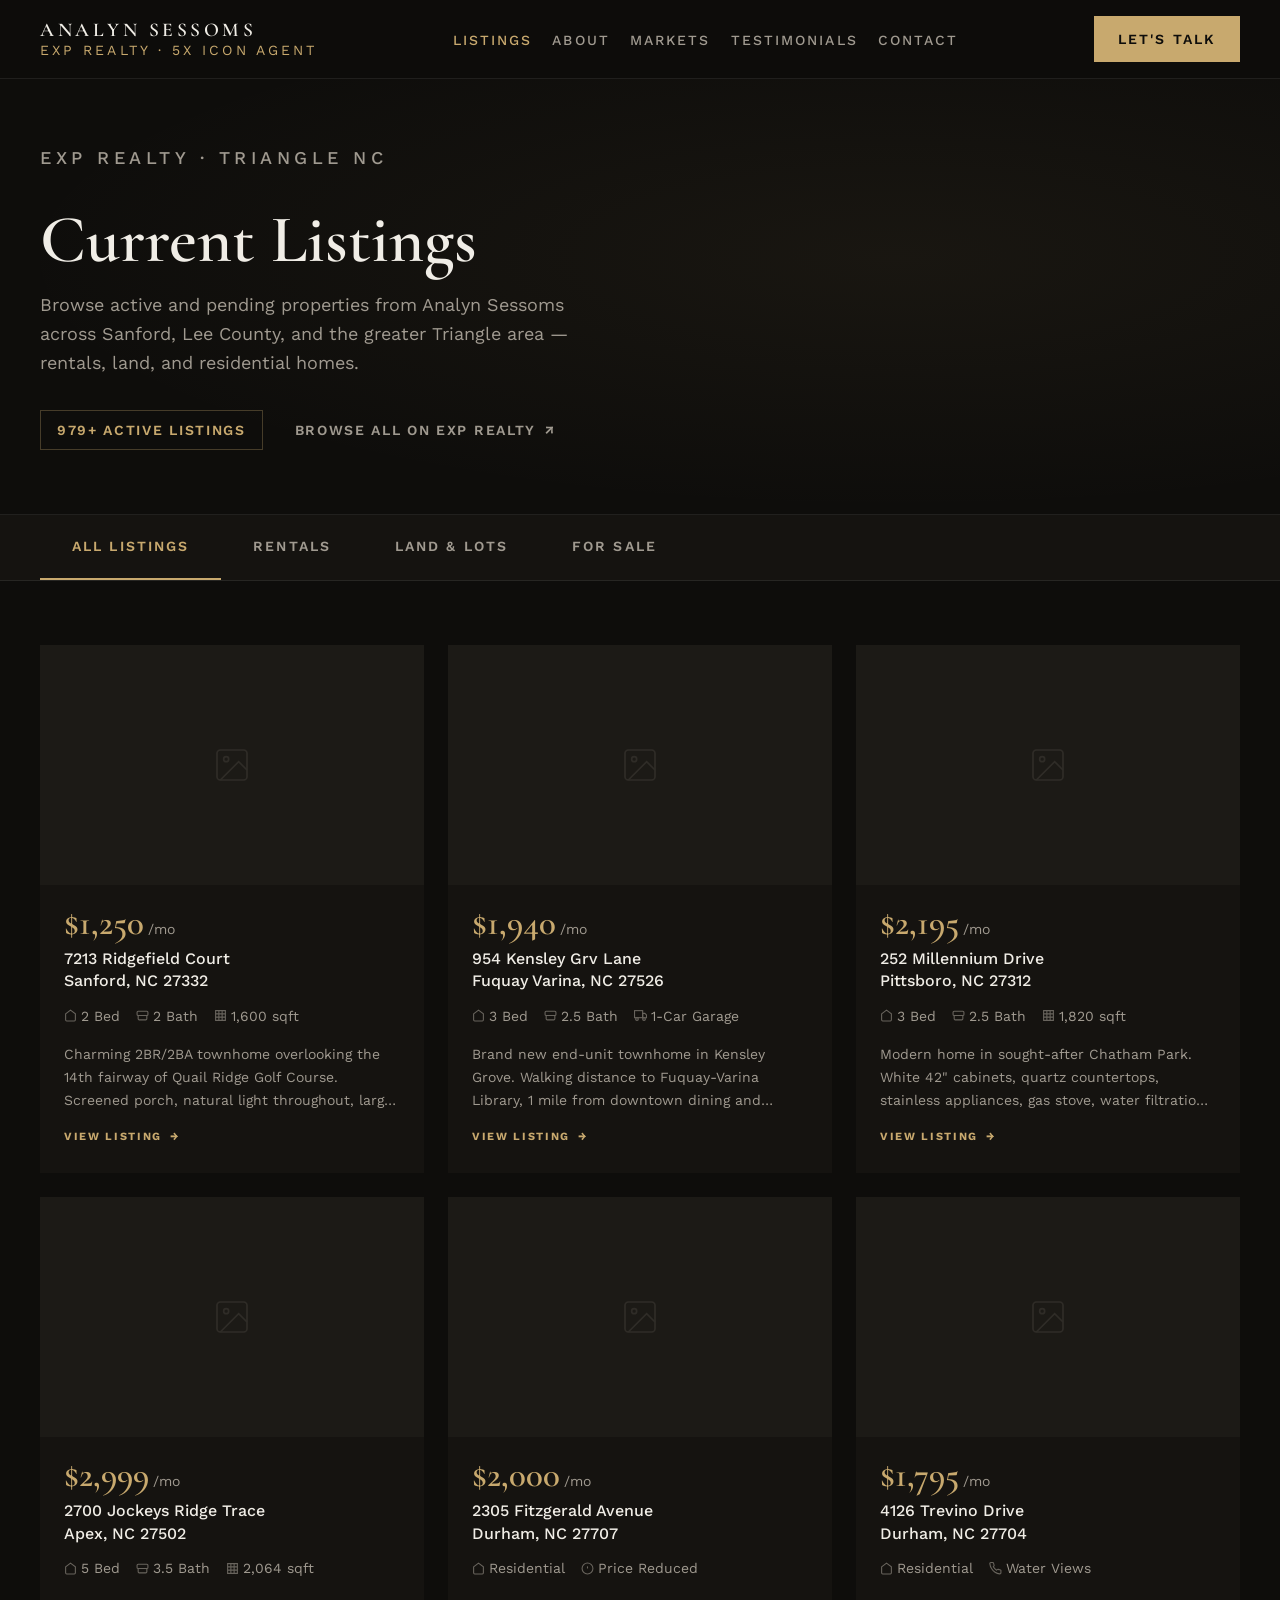
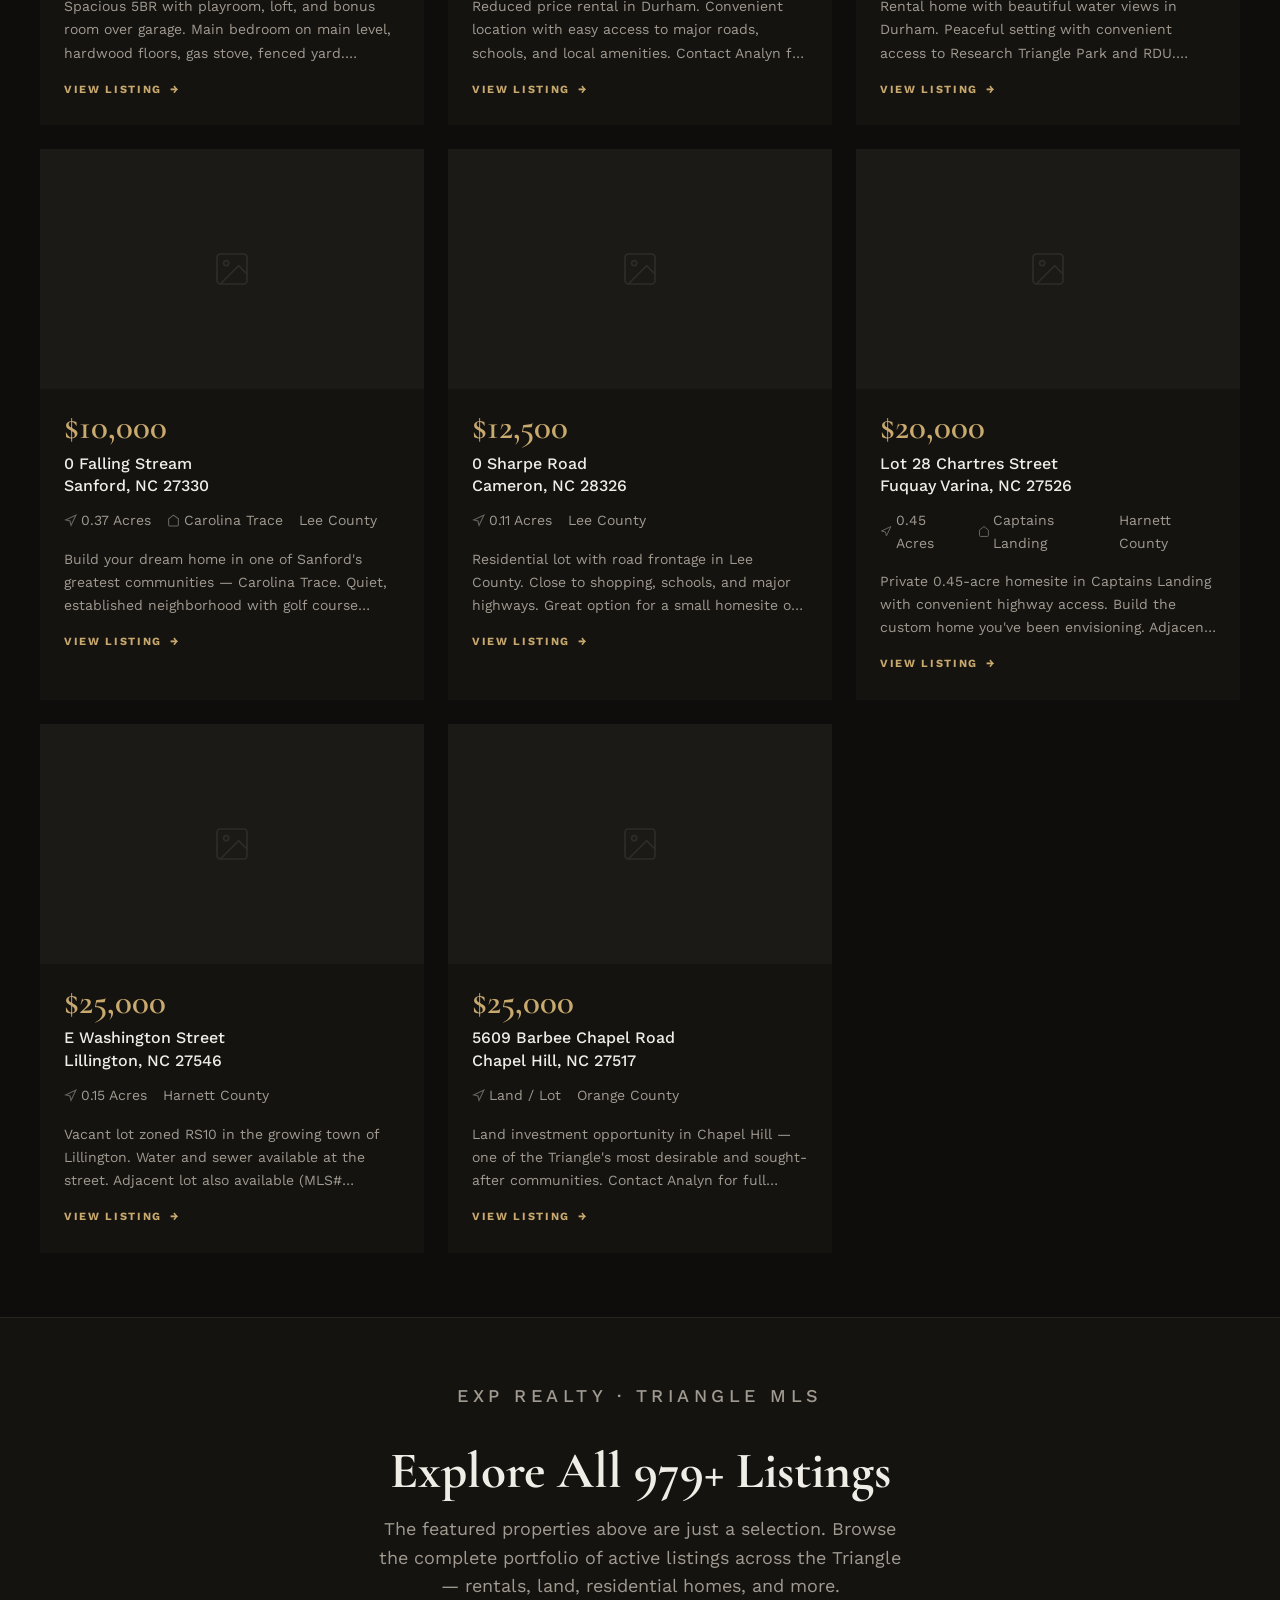
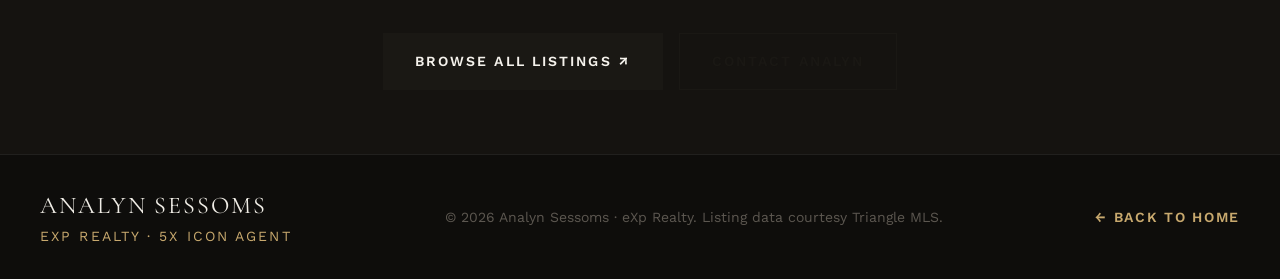
==== commit e4ac465c: "Add real Google reviews, fix button/image styling, bump to 5x ICON - Replace placeholder testimonial" ====
--- a/listings.html
+++ b/listings.html
@@ -4,7 +4,7 @@
   <meta charset="UTF-8" />
   <meta name="viewport" content="width=device-width, initial-scale=1.0" />
   <title>Current Listings | Analyn Sessoms — eXp Realty | Sanford, NC</title>
-  <meta name="description" content="Browse current listings from Analyn Sessoms, 4x ICON Realtor® with eXp Realty. Homes for rent, land for sale, and more across Sanford, Pittsboro, Apex, and Central NC." />
+  <meta name="description" content="Browse current listings from Analyn Sessoms, 5x ICON Realtor® with eXp Realty. Homes for rent, land for sale, and more across Sanford, Pittsboro, Apex, and Central NC." />
 
   <link rel="preconnect" href="https://fonts.googleapis.com" />
   <link rel="preconnect" href="https://fonts.gstatic.com" crossorigin />
@@ -322,7 +322,7 @@
   <nav class="site-nav scrolled" id="site-nav" role="navigation" aria-label="Main navigation">
     <a href="./index.html" class="nav-logo" aria-label="Analyn Sessoms Real Estate Home">
       <span class="nav-logo-name">Analyn Sessoms</span>
-      <span class="nav-logo-tagline">eXp Realty · 4x ICON Agent</span>
+      <span class="nav-logo-tagline">eXp Realty · 5x ICON Agent</span>
     </a>
     <ul class="nav-links" role="list">
       <li><a href="./listings.html" style="color:var(--color-accent)">Listings</a></li>
@@ -736,7 +736,7 @@
     <div class="container" style="display:flex;align-items:center;justify-content:space-between;flex-wrap:wrap;gap:var(--space-4);">
       <div>
         <div style="font-family:var(--font-display);font-size:var(--text-lg);color:var(--color-text);letter-spacing:0.08em;text-transform:uppercase;">Analyn Sessoms</div>
-        <div style="font-family:var(--font-body);font-size:var(--text-xs);color:var(--color-accent);letter-spacing:0.15em;text-transform:uppercase;">eXp Realty · 4x ICON Agent</div>
+        <div style="font-family:var(--font-body);font-size:var(--text-xs);color:var(--color-accent);letter-spacing:0.15em;text-transform:uppercase;">eXp Realty · 5x ICON Agent</div>
       </div>
       <div style="font-family:var(--font-body);font-size:var(--text-xs);color:var(--color-text-faint);">
         © 2026 Analyn Sessoms · eXp Realty. Listing data courtesy Triangle MLS.
--- a/style.css
+++ b/style.css
@@ -497,8 +497,8 @@
 .bio-image {
   width: 100%;
   height: 100%;
-  object-fit: cover;
-  object-position: center 15%;
+  object-fit: contain;
+  object-position: center;
 }
 .bio-image-accent {
   position: absolute;
@@ -553,7 +553,7 @@
   letter-spacing: 0.15em;
   text-transform: uppercase;
   text-decoration: none;
-  color: var(--color-bg);
+  color: var(--color-surface-light);
   background: var(--color-text-dark);
   padding: var(--space-4) var(--space-8);
   transition: background 180ms var(--ease-out), transform 180ms var(--ease-out);
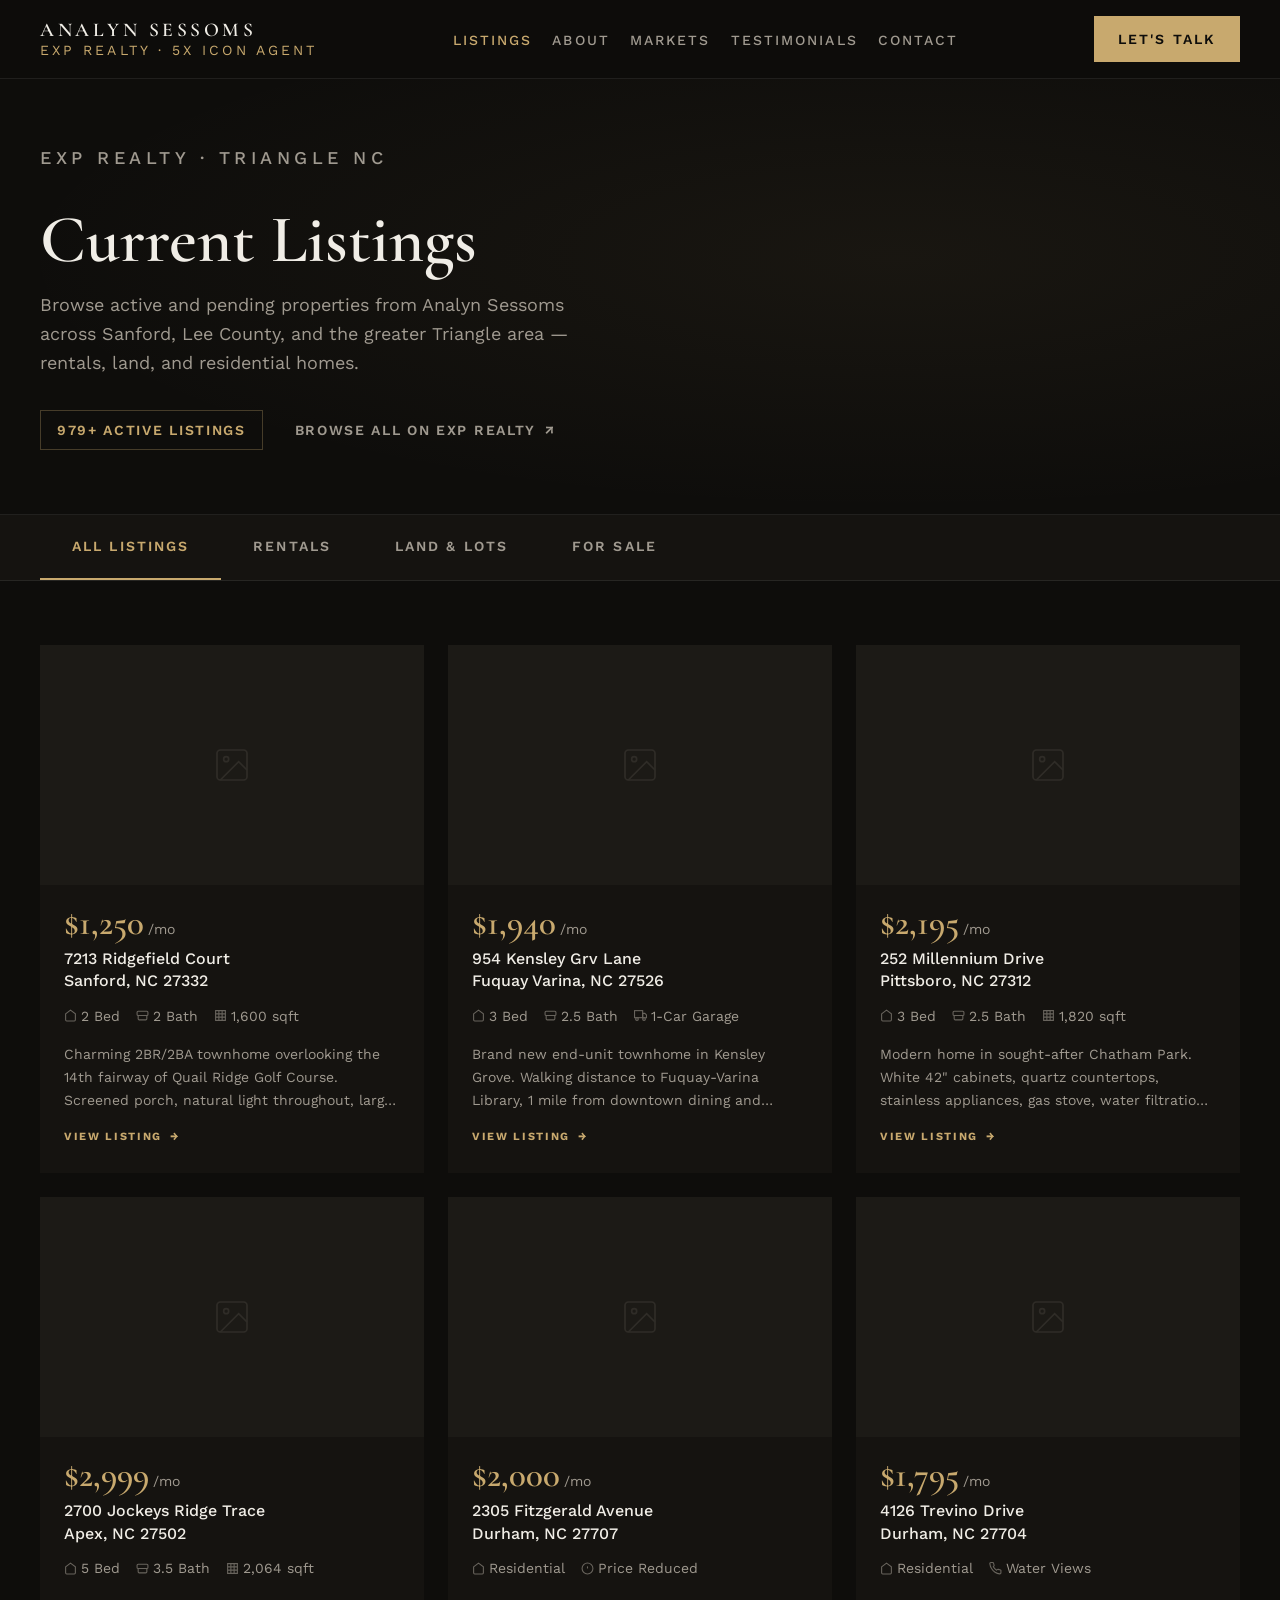
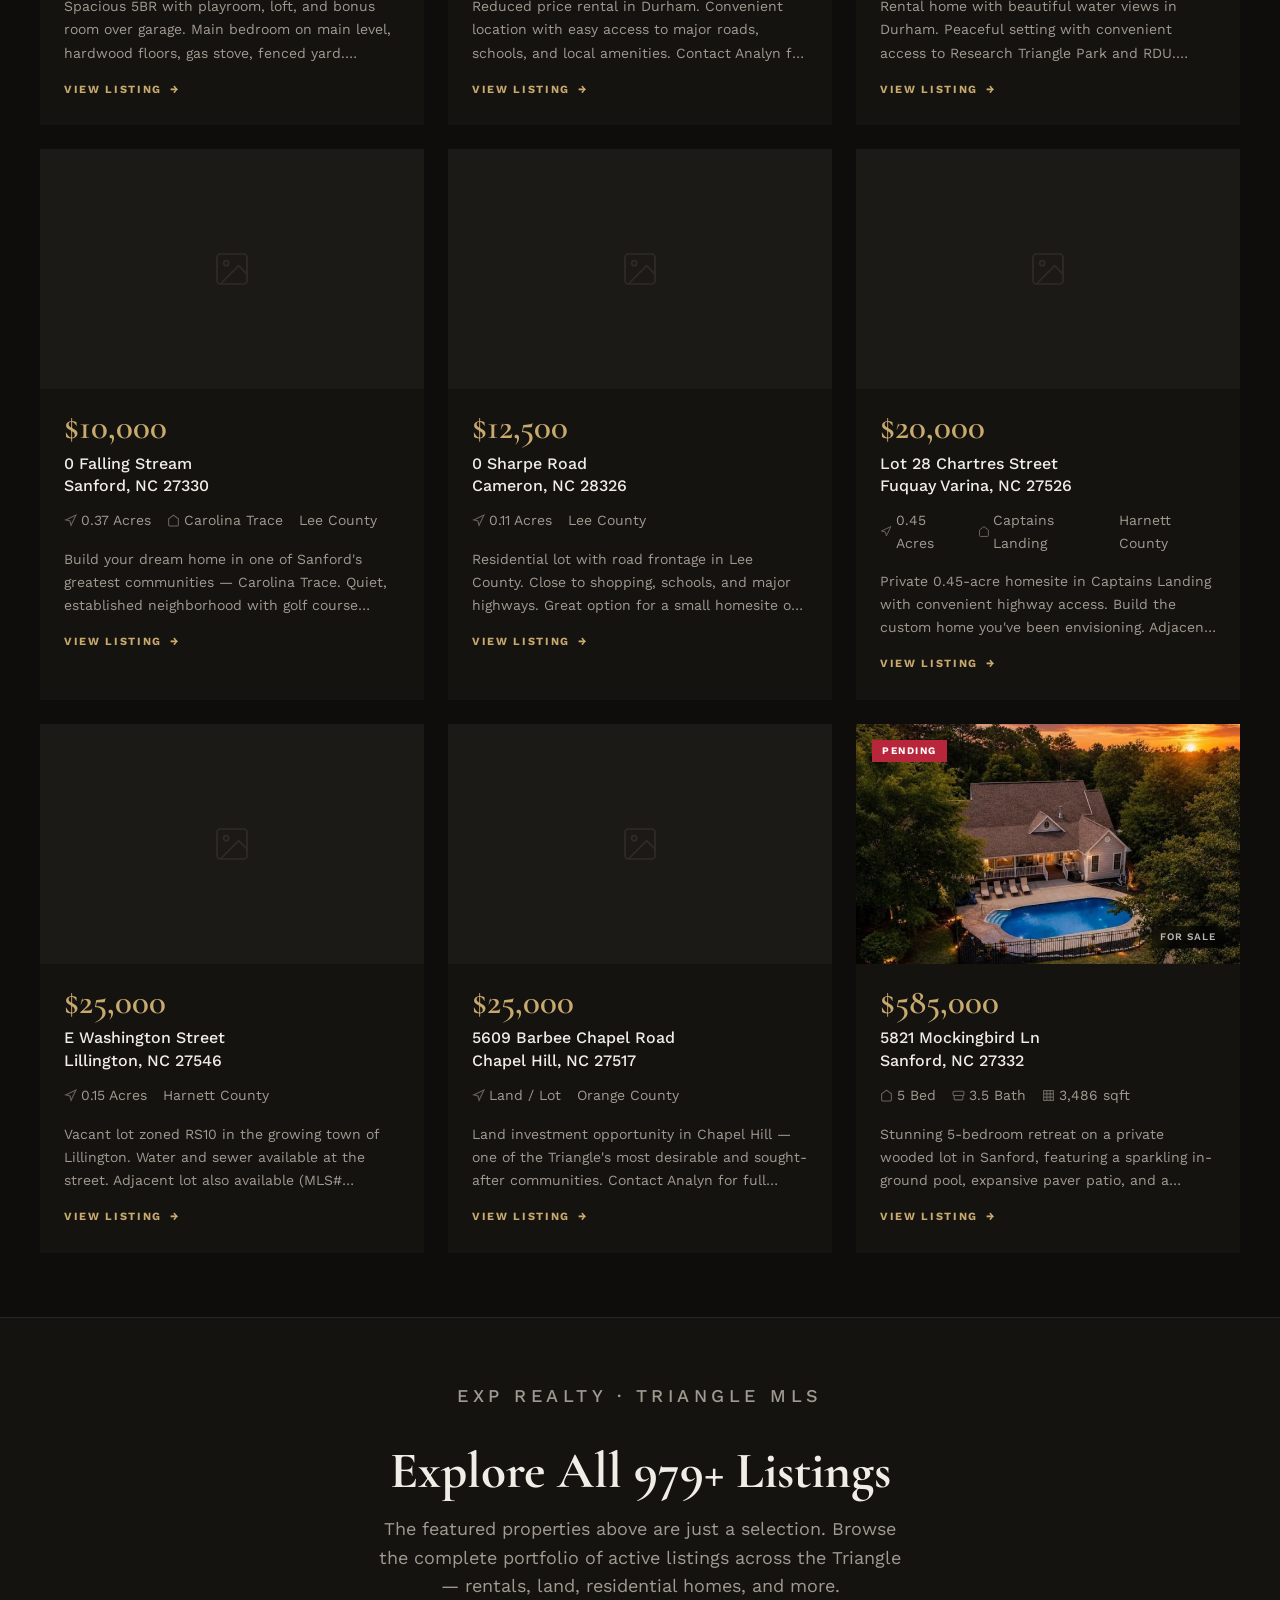
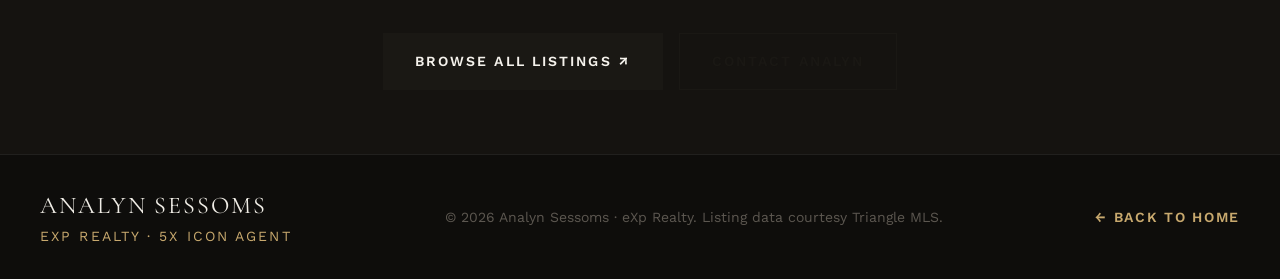
==== commit 988a7a5e: "Add Mockingbird Ln pending listing, social links, and values headline - Add 5821 Mockingbird Ln for-" ====
--- a/listings.html
+++ b/listings.html
@@ -703,6 +703,40 @@
               <span class="prop-spec">Orange County</span>
             </div>
             <p class="prop-desc">Land investment opportunity in Chapel Hill — one of the Triangle's most desirable and sought-after communities. Contact Analyn for full details on this parcel.</p>
+            <span class="prop-cta">View Listing</span>
+          </div>
+        </a>
+
+        <!-- FOR SALE -->
+
+        <a class="prop-card" data-category="forsale"
+           href="https://www.homes.com/property/5821-mockingbird-ln-sanford-nc/fj2mtbjtmsp6f/"
+           target="_blank" rel="noopener noreferrer">
+          <div class="prop-img-wrap">
+            <img src="./photos/For_Sale.png"
+                 alt="5821 Mockingbird Ln, Sanford NC — 5-bedroom home with in-ground pool"
+                 loading="lazy" onerror="this.parentNode.innerHTML='<div class=\'prop-img-placeholder\'><svg viewBox=\'0 0 24 24\' fill=\'none\' stroke=\'currentColor\' stroke-width=\'1\'><rect x=\'3\' y=\'3\' width=\'18\' height=\'18\' rx=\'2\'/><circle cx=\'8.5\' cy=\'8.5\' r=\'1.5\'/><polyline points=\'21 15 16 10 5 21\'/></svg></div>'" />
+            <span class="prop-badge prop-badge-pending">Pending</span>
+            <span class="prop-category-pill">For Sale</span>
+          </div>
+          <div class="prop-body">
+            <div class="prop-price">$585,000</div>
+            <div class="prop-address">5821 Mockingbird Ln<br>Sanford, NC 27332</div>
+            <div class="prop-specs">
+              <span class="prop-spec">
+                <svg viewBox="0 0 24 24" fill="none" stroke="currentColor" stroke-width="2"><path d="M3 9l9-7 9 7v11a2 2 0 0 1-2 2H5a2 2 0 0 1-2-2z"/></svg>
+                5 Bed
+              </span>
+              <span class="prop-spec">
+                <svg viewBox="0 0 24 24" fill="none" stroke="currentColor" stroke-width="2"><path d="M4 12h16M4 12a2 2 0 0 1-2-2V6a2 2 0 0 1 2-2h16a2 2 0 0 1 2 2v4a2 2 0 0 1-2 2M4 12v6a2 2 0 0 0 2 2h12a2 2 0 0 0 2-2v-6"/></svg>
+                3.5 Bath
+              </span>
+              <span class="prop-spec">
+                <svg viewBox="0 0 24 24" fill="none" stroke="currentColor" stroke-width="2"><path d="M21 3H3v18h18V3z"/><path d="M9 3v18M15 3v18M3 9h18M3 15h18"/></svg>
+                3,486 sqft
+              </span>
+            </div>
+            <p class="prop-desc">Stunning 5-bedroom retreat on a private wooded lot in Sanford, featuring a sparkling in-ground pool, expansive paver patio, and a covered rear porch built for entertaining. Over 3,400 sq ft of living space just minutes from US-1.</p>
             <span class="prop-cta">View Listing</span>
           </div>
         </a>
--- a/style.css
+++ b/style.css
@@ -449,6 +449,27 @@
   background: var(--color-bg);
   border-top: 1px solid var(--color-border);
   border-bottom: 1px solid var(--color-border);
+}
+.stats-intro {
+  display: flex;
+  flex-wrap: wrap;
+  align-items: center;
+  justify-content: center;
+  gap: var(--space-3);
+  padding: var(--space-12) var(--space-8) var(--space-10);
+  text-align: center;
+}
+.stats-intro-word {
+  font-family: var(--font-display);
+  font-size: var(--text-xl);
+  font-weight: 600;
+  color: var(--color-text);
+  letter-spacing: 0.02em;
+}
+.stats-intro-dot {
+  color: var(--color-accent);
+  font-size: var(--text-xl);
+  line-height: 1;
 }
 .stats-grid {
   display: grid;
